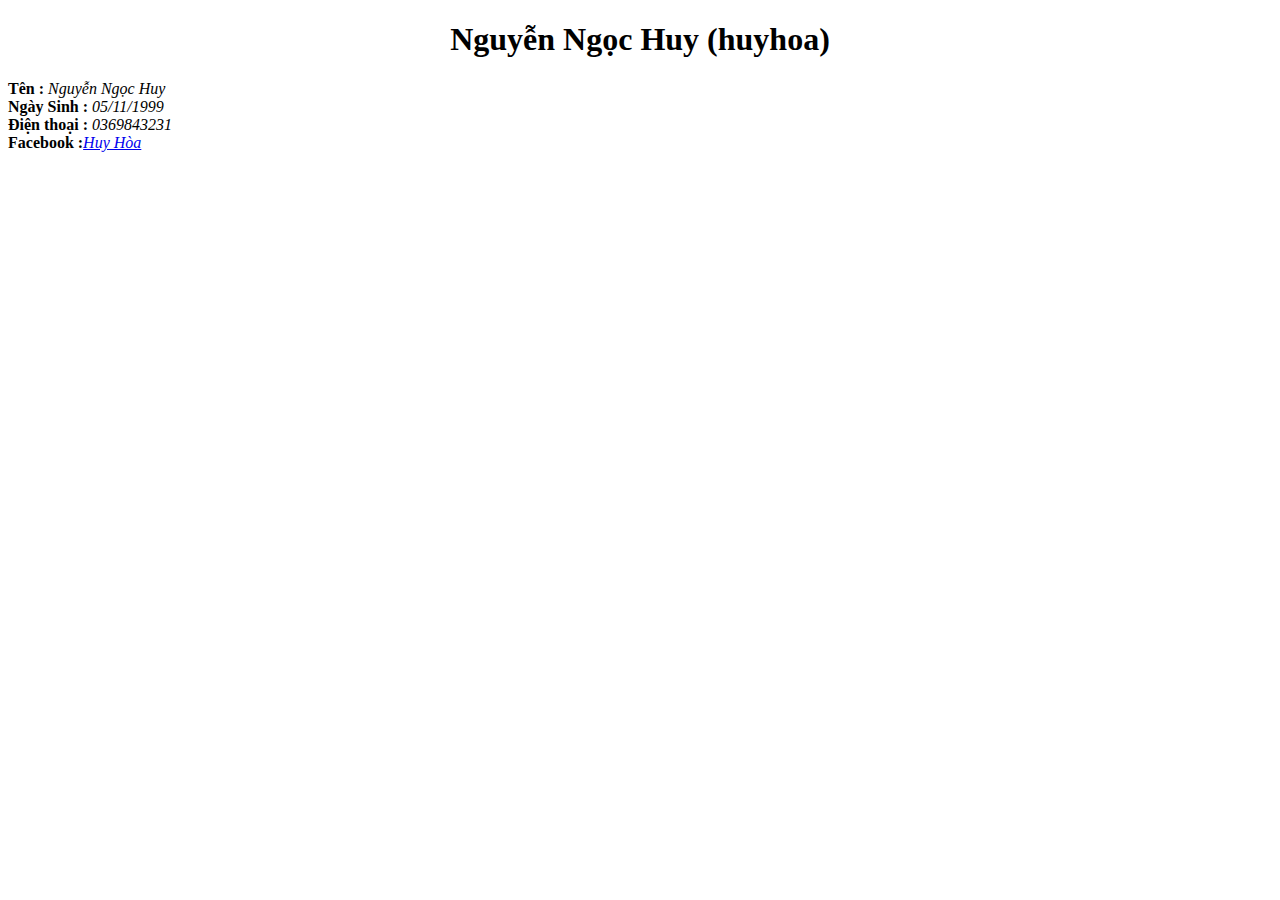
==== index.html @ 15e6d503 "sua email" ====
<!DOCTYPE html>
<html lang="en">
<head>
	<meta charset="UTF-8">
	<meta name="viewport" content="width=device-width, initial-scale=1.0">
	<title>CV cá nhân của Nguyễn Ngọc Huy</title>
	<link rel="stylesheet" href="1.css">
</head>
<body>
	<h1> Nguyễn Ngọc Huy (huyhoa) </h1>
	<div class="thongtin">
		<b>Tên :</b><i> Nguyễn Ngọc Huy</i>
	</div>
	<div class="thongtin">
		<b>Ngày Sinh :</b><i> 05/11/1999</i>
	</div>
	<div class="thongtin">
		<b>Điện thoại :</b><i> 0369843231</i>
	</div>
	<div class="thongtin">
		<b>Facebook :</b><i><a href="https://www.facebook.com/profile.php?id=100006321016286">Huy Hòa</a></i>
	</div>
</body>
</html>
---- 1.css ----
body{
	font-family: "segoe ui";
}
h1{
	text-align: center;
}
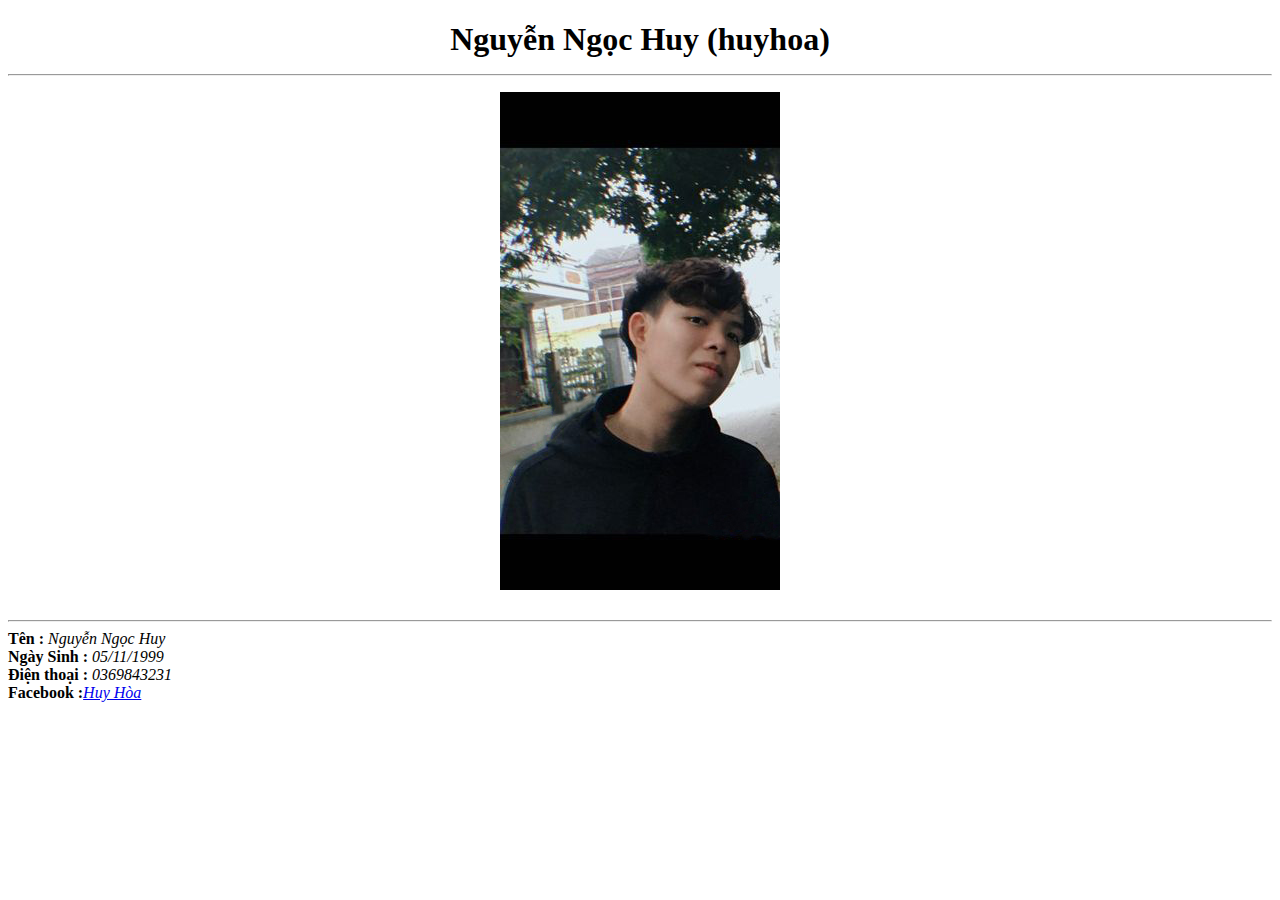
==== commit a22f7e6b: "ok nhe" ====
--- a/index.html
+++ b/index.html
@@ -7,7 +7,10 @@
 	<link rel="stylesheet" href="1.css">
 </head>
 <body>
-	<h1> Nguyễn Ngọc Huy (huyhoa) </h1>
+	<h1> Nguyễn Ngọc Huy (huyhoa) <hr>
+        <img src="img/huy.jpg" alt="">
+	</h1>
+	<hr>
 	<div class="thongtin">
 		<b>Tên :</b><i> Nguyễn Ngọc Huy</i>
 	</div>
--- a/1.css
+++ b/1.css
@@ -3,4 +3,4 @@
 }
 h1{
 	text-align: center;
-}+}
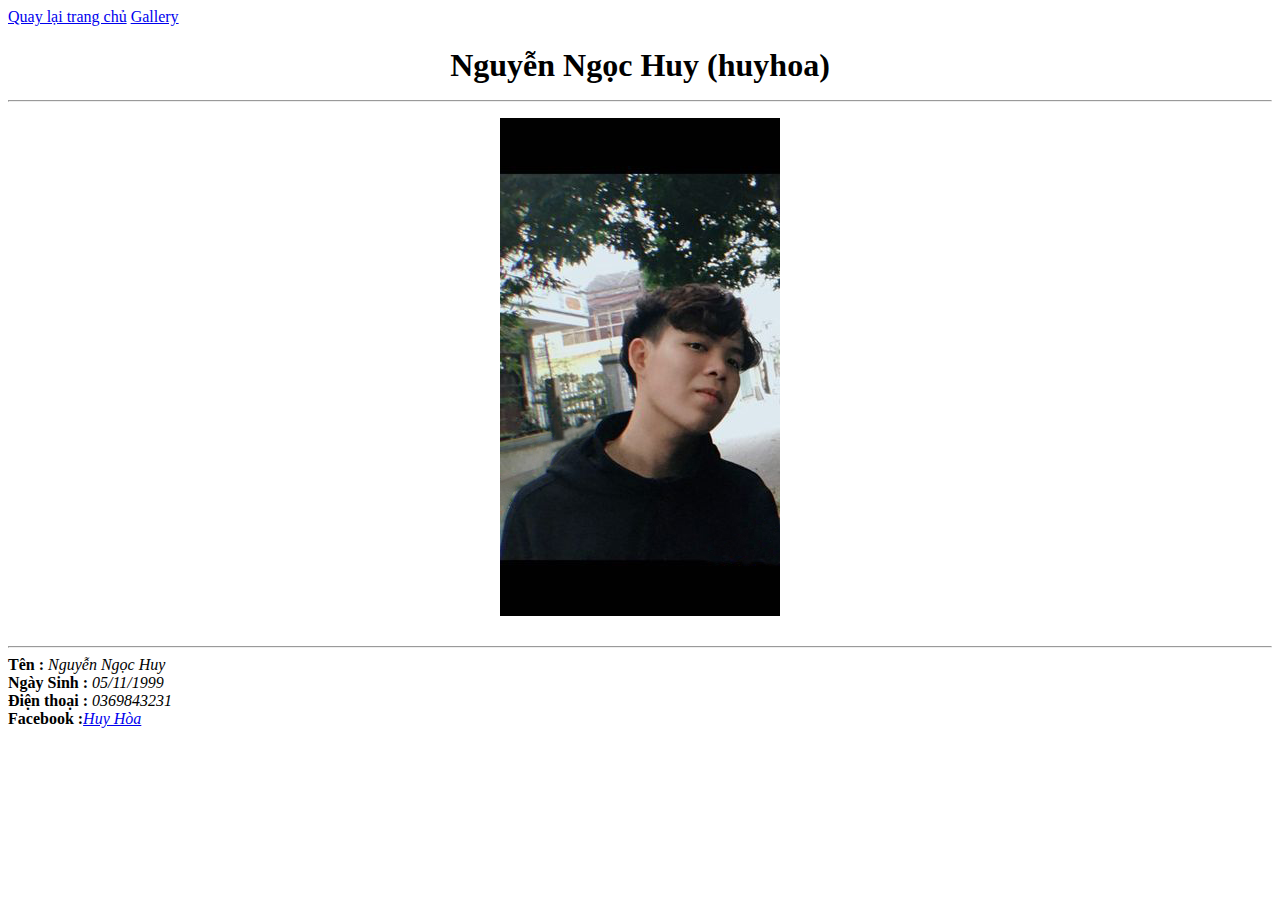
==== commit f43bd025: "thêm gallery.html" ====
--- a/index.html
+++ b/index.html
@@ -7,6 +7,10 @@
 	<link rel="stylesheet" href="1.css">
 </head>
 <body>
+	<div class="menu">
+		<a href="index.html">Quay lại trang chủ</a>
+	    <a href="gallery.html">Gallery</a>
+	</div>
 	<h1> Nguyễn Ngọc Huy (huyhoa) <hr>
         <img src="img/huy.jpg" alt="">
 	</h1>
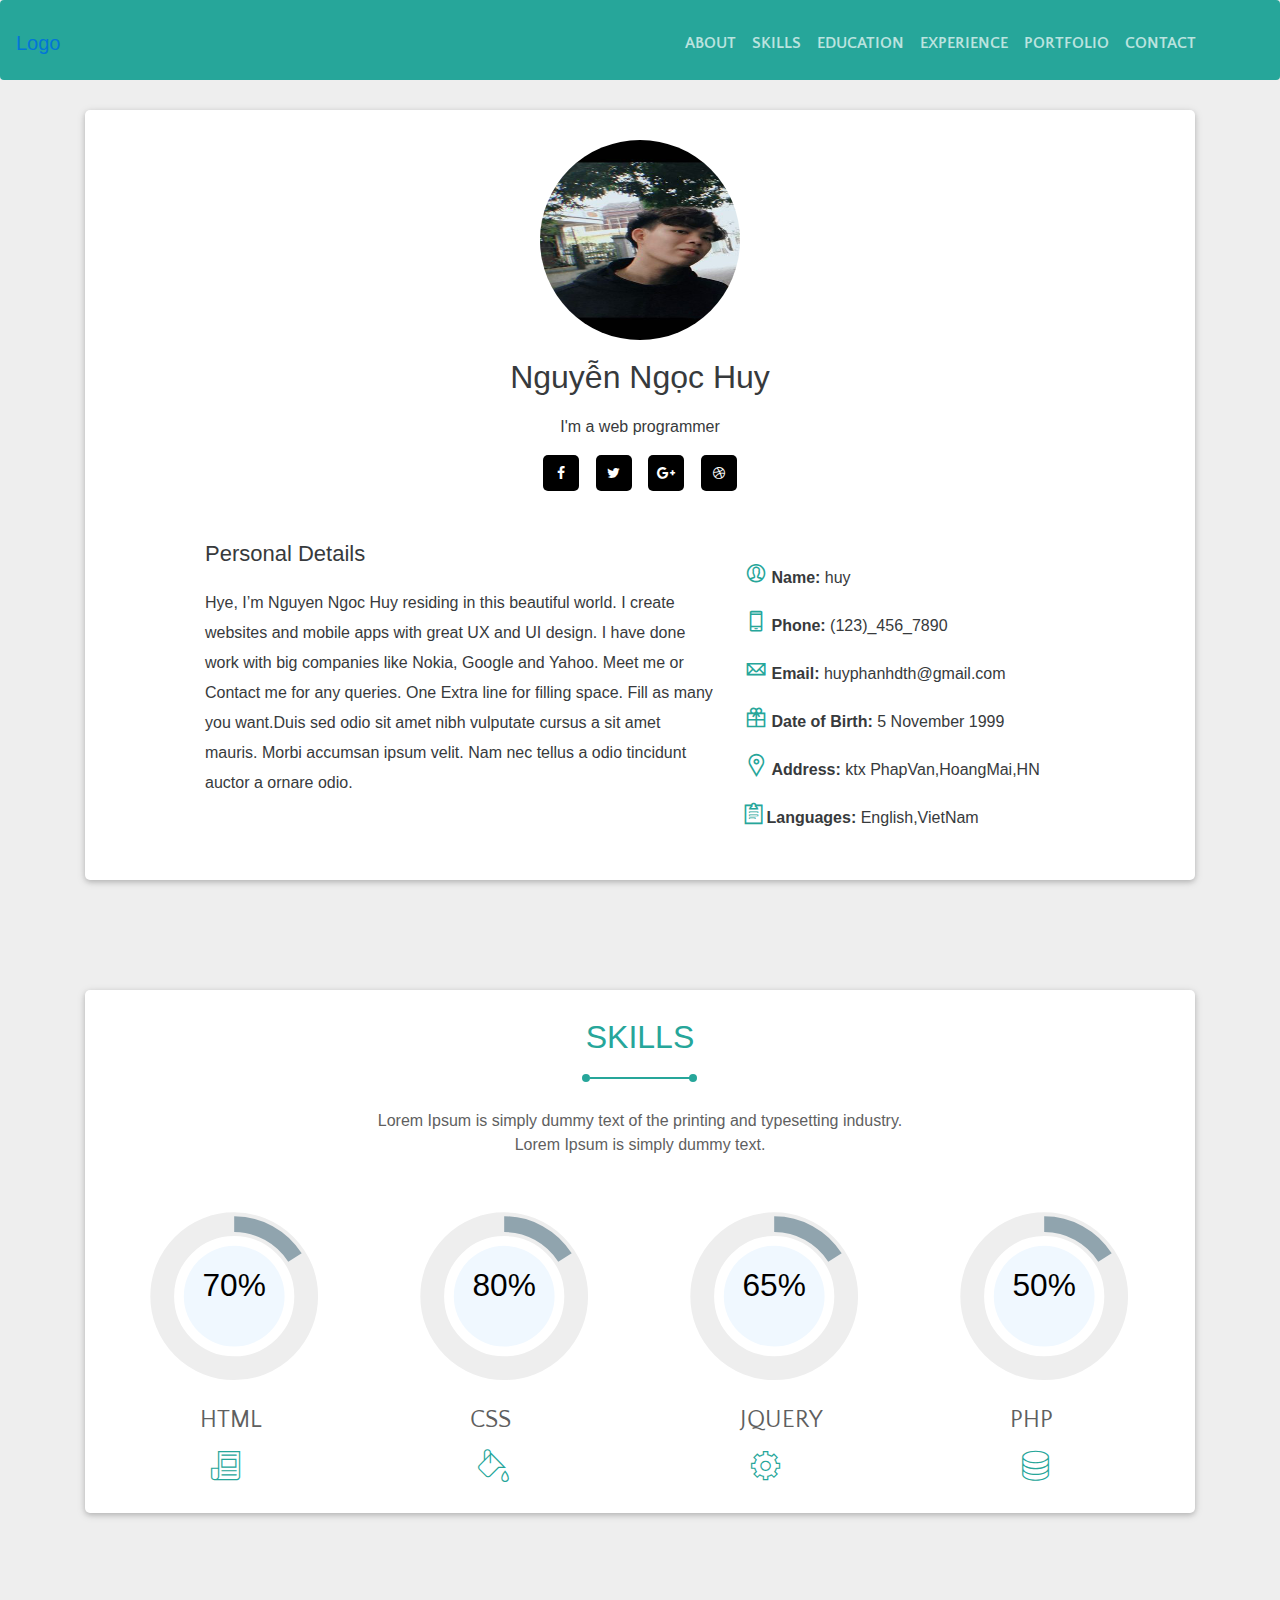
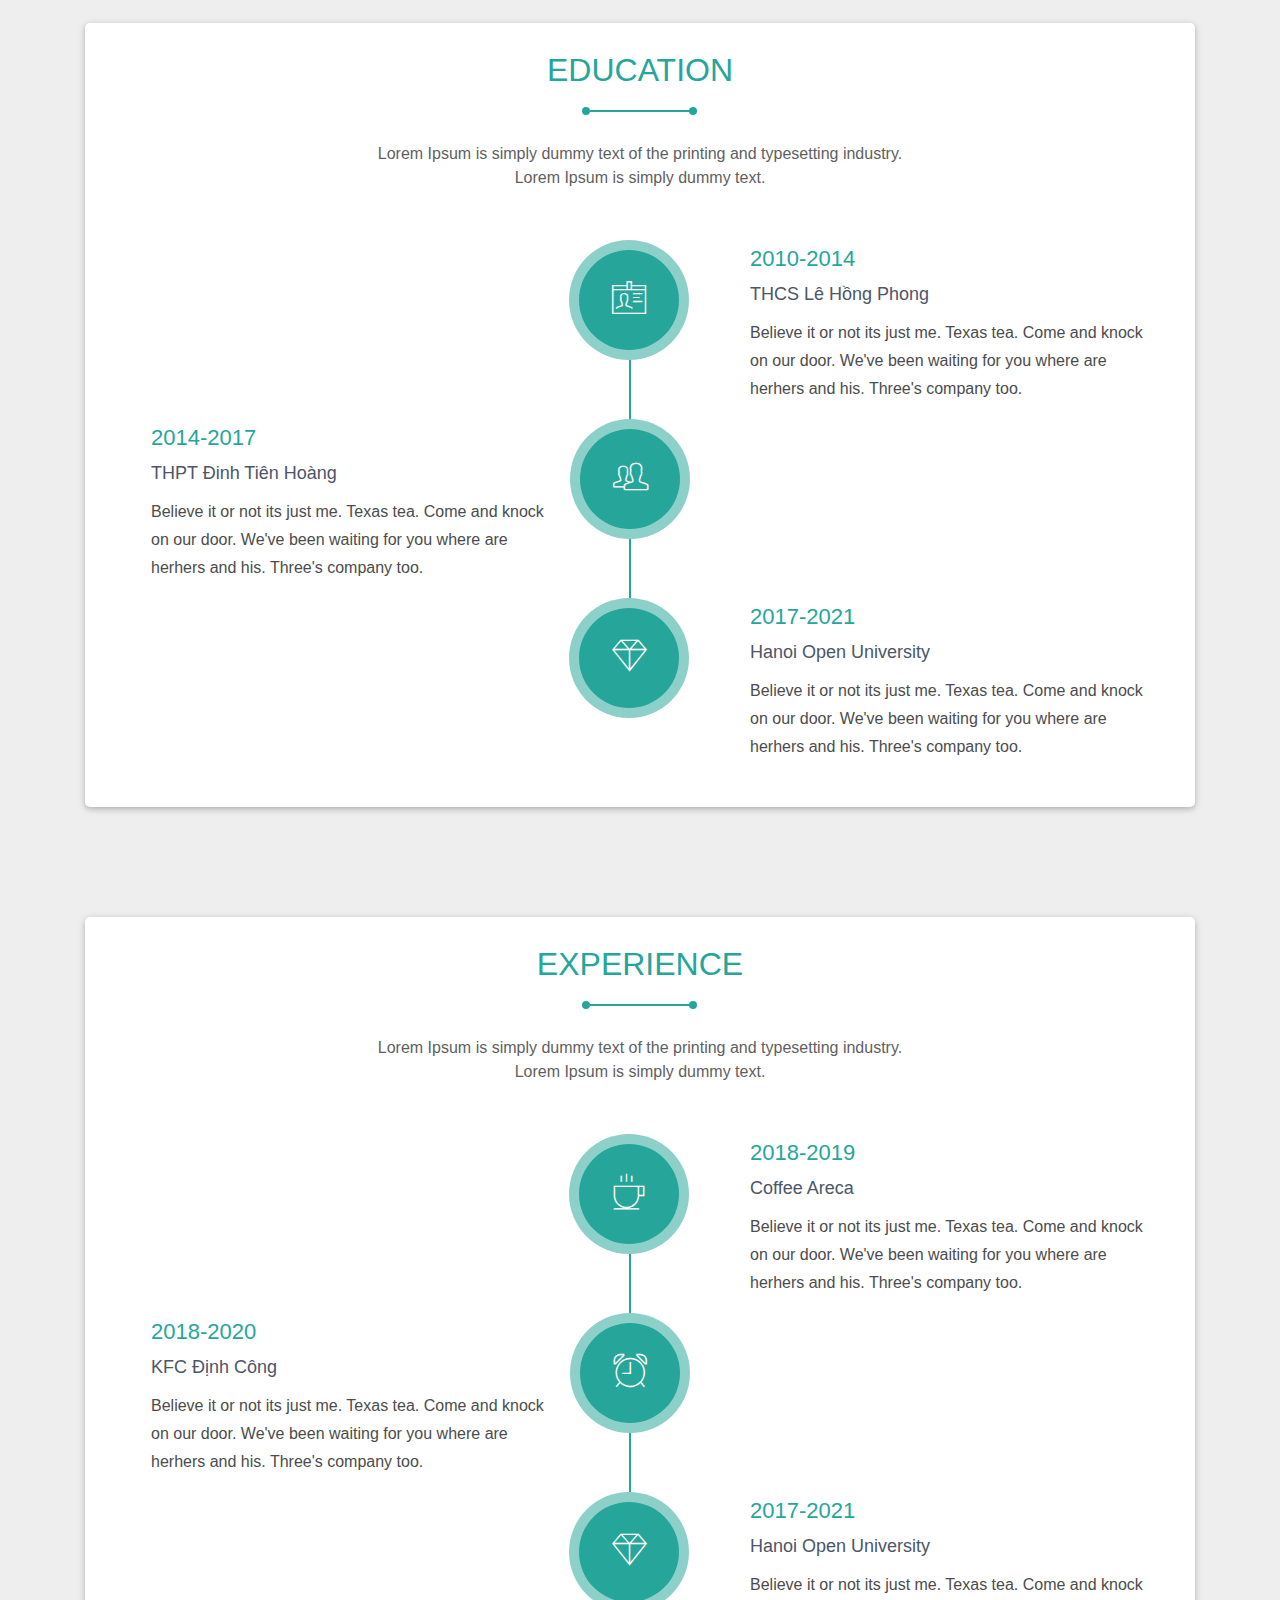
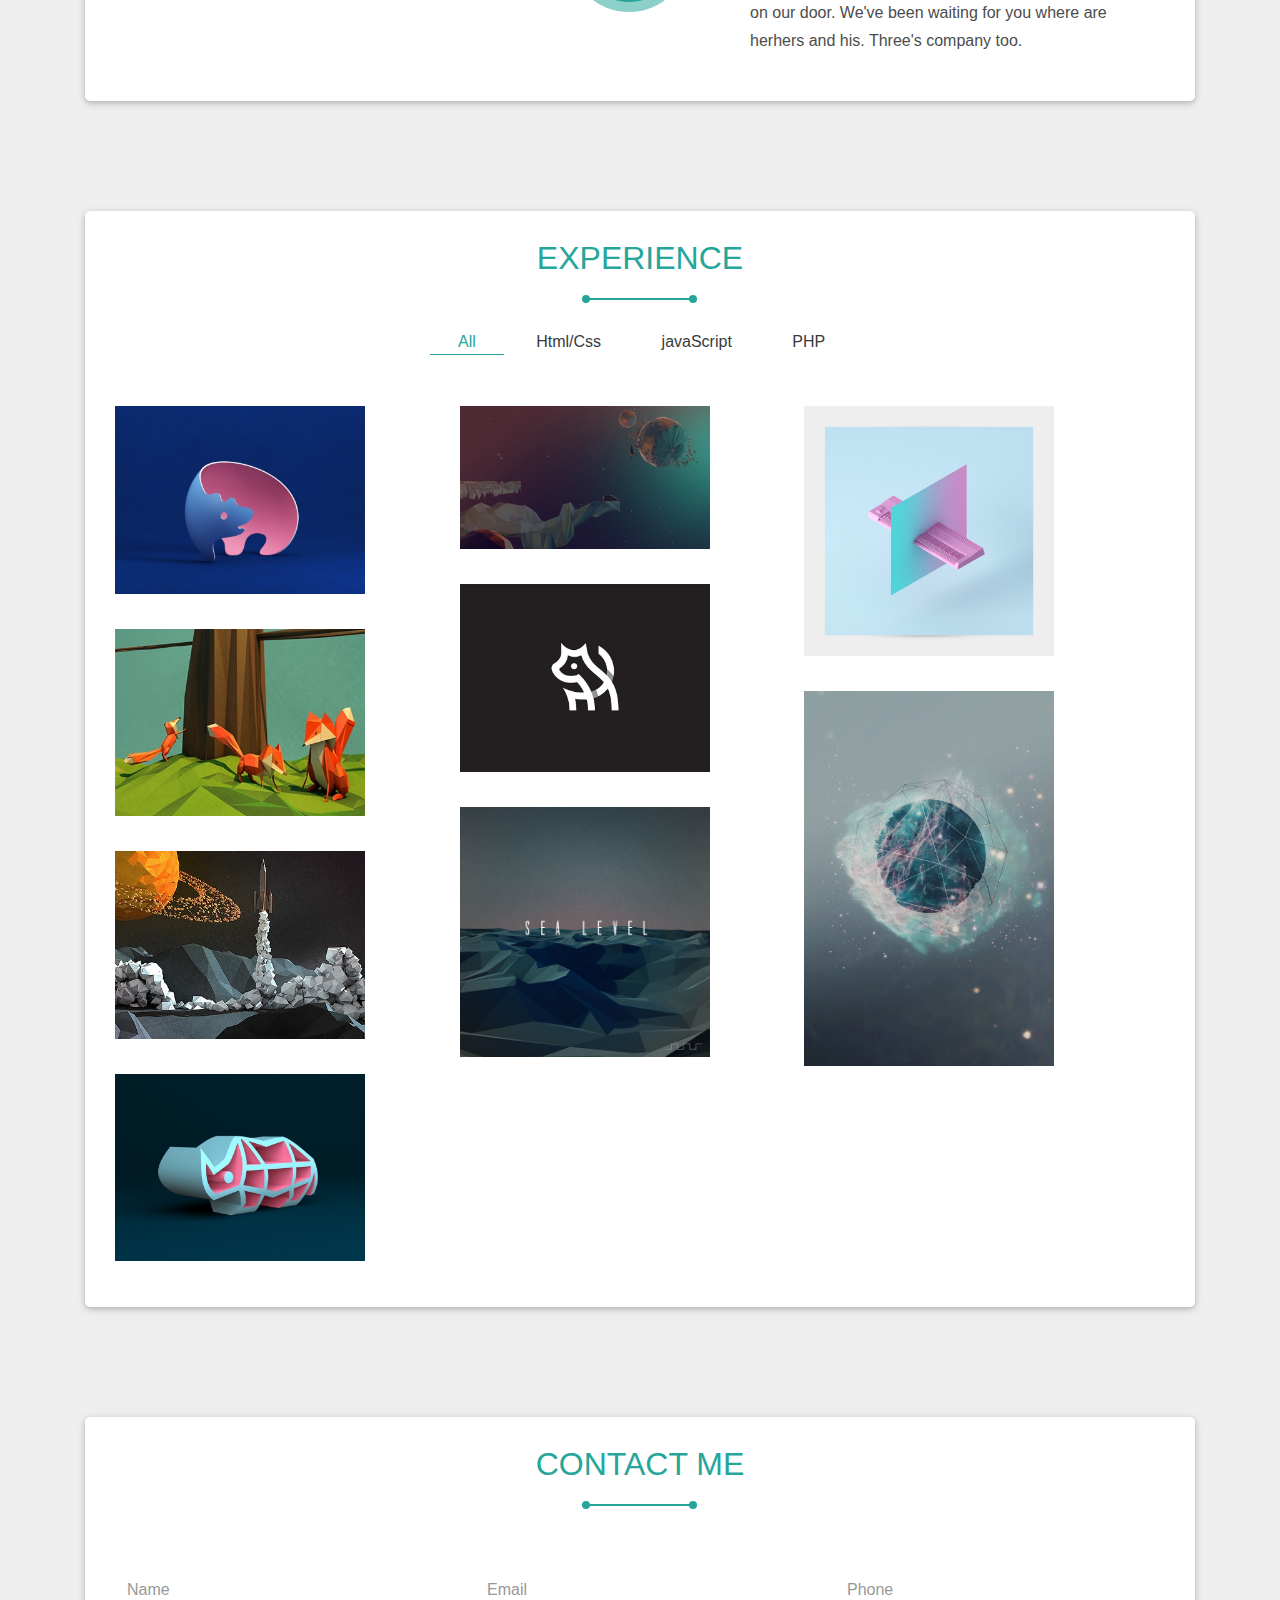
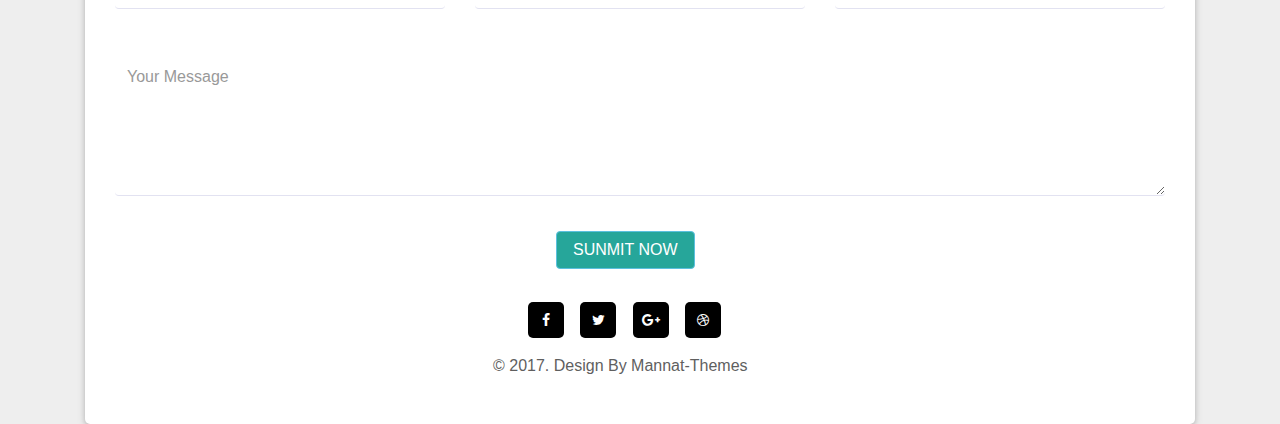
==== commit d4c1c890: "sua ten html" ====
--- a/index.html
+++ b/index.html
@@ -1,31 +1,432 @@
 <!DOCTYPE html>
-<html lang="en">
-<head>
-	<meta charset="UTF-8">
-	<meta name="viewport" content="width=device-width, initial-scale=1.0">
-	<title>CV cá nhân của Nguyễn Ngọc Huy</title>
-	<link rel="stylesheet" href="1.css">
+<html lang="en"><head>
+<title> CV NNH </title>
+<meta charset="utf-8">
+<meta name="viewport" content="width=device-width, initial-scale=1"> 
+<link rel="stylesheet" href="vendor/bootstrap.css">
+<link rel="stylesheet" href="vendor/font-awesome.css">
+<link rel="stylesheet" href="1.css"> 
+<link rel="stylesheet" href="circliful.css">
+<link rel="stylesheet" href="pe-icon-7-stroke/css/helper.css">
+<link rel="stylesheet" href="pe-icon-7-stroke/css/pe-icon-7-stroke.css">
+<link href="https://fonts.googleapis.com/css2?family=Quattrocento+Sans:ital,wght@0,700;1,400&display=swap" rel="stylesheet">
+<!-- font-family: 'Quattrocento Sans', sans-serif; -->
 </head>
-<body>
-	<div class="menu">
-		<a href="index.html">Quay lại trang chủ</a>
-	    <a href="gallery.html">Gallery</a>
+<body >
+<header>
+<nav class="navbar navbar-ligh color">
+	<button class="navbar-toggler hidden-sm-up" type="button" data-toggle="collapse" data-target="#exCollapsingNavbar2">
+		&#9776;
+	</button>
+	<div class="collapse navbar-toggleable-xs" id="exCollapsingNavbar2">
+	<a class="navbar-brand logo" href="#">Logo</a>
+	<ul class="nav navbar-nav mt-1">
+		<li class="nav-item">
+			<a class="nav-link about" href="#">about</a>
+		</li>
+		<li class="nav-item">
+			<a class="nav-link skills" href="#">skills</a>
+		</li>
+		<li class="nav-item">
+			<a class="nav-link education" href="#">education</a>
+		</li>
+		<li class="nav-item">
+			<a class="nav-link experience" href="#">experience</a>
+		</li>
+		<li class="nav-item">
+			<a class="nav-link portfolio" href="#">portfolio</a>
+		</li>
+		<li class="nav-item">
+			<a class="nav-link contact" href="#">contact</a>
+		</li>
+	</ul>
 	</div>
-	<h1> Nguyễn Ngọc Huy (huyhoa) <hr>
-        <img src="img/huy.jpg" alt="">
-	</h1>
-	<hr>
-	<div class="thongtin">
-		<b>Tên :</b><i> Nguyễn Ngọc Huy</i>
+</nav>
+</header>
+<div class="page1">
+<div class="container">
+	<div class="row">
+	   <div class="col-xs-12">
+	<div class="card-box">
+		<div class="row">
+			<div class="col-sm-12">
+                <div class="thongtin">
+                	<img src="img/huy.jpg" alt="">
+                	<h2>Nguyễn Ngọc Huy</h2>
+                	<p>I'm a web programmer</p>
+                	<div class="lienhe">
+                		<ul>
+                			<li><a href="">
+                				<i class="fa fa-facebook"></i>
+                			</a></li>
+                			<li><a href="">
+                				<i class="fa fa-twitter"></i>
+                			</a></li>
+                			<li><a href="">
+                				<i class="fa fa-google-plus"></i>
+                			</a></li>
+                			<li><a href="">
+                				<i class="fa fa-dribbble"></i>
+                			</a></li>
+                		</ul>
+                	</div>
+                </div>
+		    </div>
+		</div>
+			<div class="row tt">
+   	  <div class="col-sm-6 push-sm-1">
+   	  	  <div class="tongtincanhan">
+   	  	  	<h2>Personal Details</h2>
+   	  	  	<p>
+   	  	  		Hye, I’m Nguyen Ngoc Huy residing in this beautiful world. I create websites and mobile apps with great UX and UI design. I have done work with big companies like Nokia, Google and Yahoo. Meet me or Contact me for any queries. One Extra line for filling space. Fill as many you want.Duis sed odio sit amet nibh vulputate cursus a sit amet mauris. Morbi accumsan ipsum velit. Nam nec tellus a odio tincidunt auctor a ornare odio.
+   	  	  	</p>
+   	  	  </div>
+   	  </div>
+   	  <div class="col-sm-4 push-sm-1">
+   	  	  <div class="ttllac">
+   	  	  	  <ul>
+   	  	  	  	<li class="clearfix">
+   	  	  	  		<i class="pe-7s-user"></i>
+   	  	  	  		<b>Name:</b> huy
+   	  	  	  	</li>
+   	  	  	  	<li class="clearfix">
+   	  	  	  		<i class="pe-7s-phone"></i>
+   	  	  	  		<b>Phone:</b> (123)_456_7890
+   	  	  	  	</li>
+   	  	  	  	<li class="clearfix">
+   	  	  	  		<i class="pe-7s-mail"></i>
+   	  	  	  		<b>Email:</b> huyphanhdth@gmail.com
+   	  	  	  	</li>
+   	  	  	  	<li class="clearfix">
+   	  	  	  		<i class="pe-7s-gift"></i>
+   	  	  	  		<b>Date of Birth:</b> 5 November 1999
+   	  	  	  	</li>
+   	  	  	  	<li class="clearfix">
+   	  	  	  		<i class="pe-7s-map-marker"></i>
+   	  	  	  		<b>Address:</b> ktx PhapVan,HoangMai,HN
+   	  	  	  	</li>
+   	  	  	  	<li class="clearfix">
+   	  	  	  		<i class="pe-7s-note2"></i>
+   	  	  	  		<b>Languages:</b> English,VietNam
+   	  	  	  	</li>
+   	  	  	  </ul>
+   	  	  </div>
+   	  </div>
+   </div> <!-- hết row -->
+	</div> <!-- hết card-box -->
+      </div>
+   </div>
+</div>
+</div> <!-- hết page1 -->
+<div class="page2">
+<div class="container">
+	<div class="row">
+		<div class="col-xs-12">
+			<div class="card-box">
+				<div class="row">
+					<div class="col-sm-12">
+						<div class="kynang">
+							<h2>skills</h2>
+							<div class="thanhngang"></div>
+							<p>Lorem Ipsum is simply dummy text of the printing and typesetting industry. <br>
+                            Lorem Ipsum is simply dummy text.</p>
+						</div> <!-- hết kỹ năng -->
+						<div class="row cacmuc">
+							<div class="col-sm-3">
+								<div id="tron1">
+									<h4>html</h4>
+                                    <i class="pe-7s-news-paper"></i>
+								</div>
+							</div>
+							<div class="col-sm-3">
+								<div id="tron2">
+									<h4>css</h4>
+									<i class="pe-7s-paint-bucket"></i>
+								</div>
+							</div>
+							<div class="col-sm-3">
+								<div id="tron3">
+									<h4>jquery</h4>
+									<i class="pe-7s-config"></i>
+								</div>
+							</div>
+							<div class="col-sm-3">
+								<div id="tron4">
+									<h4>php</h4>
+									<i class="pe-7s-server"></i>
+								</div>
+							</div>
+						</div>
+					</div>
+				</div>
+			</div>
+		</div>
 	</div>
-	<div class="thongtin">
-		<b>Ngày Sinh :</b><i> 05/11/1999</i>
+</div>
+</div> <!-- hết page2 -->
+<div class="page3">
+<div class="container">
+	<div class="row">
+		<div class="col-xs-12">
+			<div class="card-box">
+				<div class="row">
+					<div class="col-sm-12">
+						<div class="hocvan">
+							<h2>education</h2>
+							<div class="thanhngang"></div>
+							<p>Lorem Ipsum is simply dummy text of the printing and typesetting industry. <br>
+                            Lorem Ipsum is simply dummy text.</p>
+						</div>
+						<div class="timeline">
+							<div class="row">
+								<div class="col-sm-6 push-sm-6 rex-right">
+									<div class="colam">
+										<div class="rs-round">
+											<i class="pe-7s-id"></i>
+										</div>
+										<div class="rex-item">
+											<h3>2010-2014</h3>
+											<h4>THCS Lê Hồng Phong</h4>
+											<p>Believe it or not its just me. Texas tea. Come and knock on our door. We've been waiting for you where are herhers and his. Three's company too.</p>
+										</div>
+									</div>
+								</div>
+							</div>
+							<div class="row">
+								<div class="col-sm-6 rex-right">
+									<div class="colam">
+										<div class="rs-round hi">
+											<i class="pe-7s-users"></i>
+										</div>
+										<div class="rex-item hii">
+											<h3>2014-2017</h3>
+											<h4>THPT Đinh Tiên Hoàng</h4>
+											<p>Believe it or not its just me. Texas tea. Come and knock on our door. We've been waiting for you where are herhers and his. Three's company too.</p>
+										</div>
+									</div>
+								</div>
+							</div>
+							<div class="row">
+								<div class="col-sm-6 push-sm-6 rex-right">
+									<div class="colam">
+										<div class="rs-round">
+											<i class="pe-7s-diamond"></i>
+										</div>
+										<div class="rex-item">
+											<h3>2017-2021</h3>
+											<h4>Hanoi Open University</h4>
+											<p>Believe it or not its just me. Texas tea. Come and knock on our door. We've been waiting for you where are herhers and his. Three's company too.</p>
+										</div>
+									</div>
+								</div>
+							</div>
+						</div>
+					</div>
+				</div>
+			</div>
+		</div>
 	</div>
-	<div class="thongtin">
-		<b>Điện thoại :</b><i> 0369843231</i>
+</div>
+</div>
+<div class="page4">
+<div class="container">
+	<div class="row">
+		<div class="col-xs-12">
+			<div class="card-box">
+				<div class="row">
+					<div class="col-sm-12">
+						<div class="hocvan">
+							<h2>EXPERIENCE</h2>
+							<div class="thanhngang"></div>
+							<p>Lorem Ipsum is simply dummy text of the printing and typesetting industry. <br>
+                            Lorem Ipsum is simply dummy text.</p>
+						</div>
+						<div class="timeline">
+							<div class="row">
+								<div class="col-sm-6 push-sm-6 rex-right">
+									<div class="colam">
+										<div class="rs-round">
+											<i class="pe-7s-coffee"></i>
+										</div>
+										<div class="rex-item">
+											<h3>2018-2019</h3>
+											<h4>Coffee Areca </h4>
+											<p>Believe it or not its just me. Texas tea. Come and knock on our door. We've been waiting for you where are herhers and his. Three's company too.</p>
+										</div>
+									</div>
+								</div>
+							</div>
+							<div class="row">
+								<div class="col-sm-6 rex-right">
+									<div class="colam">
+										<div class="rs-round hi">
+											<i class="pe-7s-alarm"></i>
+										</div>
+										<div class="rex-item hii">
+											<h3>2018-2020</h3>
+											<h4>KFC Định Công</h4>
+											<p>Believe it or not its just me. Texas tea. Come and knock on our door. We've been waiting for you where are herhers and his. Three's company too.</p>
+										</div>
+									</div>
+								</div>
+							</div>
+							<div class="row">
+								<div class="col-sm-6 push-sm-6 rex-right">
+									<div class="colam">
+										<div class="rs-round">
+											<i class="pe-7s-diamond"></i>
+										</div>
+										<div class="rex-item">
+											<h3>2017-2021</h3>
+											<h4>Hanoi Open University</h4>
+											<p>Believe it or not its just me. Texas tea. Come and knock on our door. We've been waiting for you where are herhers and his. Three's company too.</p>
+										</div>
+									</div>
+								</div>
+							</div>
+						</div>
+					</div>
+				</div>
+			</div>
+		</div>
 	</div>
-	<div class="thongtin">
-		<b>Facebook :</b><i><a href="https://www.facebook.com/profile.php?id=100006321016286">Huy Hòa</a></i>
+</div>
+</div> <!-- hết page4 -->
+<div class="page5">
+<div class="container">
+	<div class="row">
+		<div class="col-xs-12">
+			<div class="card-box">
+				<div class="row">
+					<div class="col-sm-12">
+						<div class="sanpham">
+							<h2>EXPERIENCE</h2>
+							<div class="thanhngang"></div>
+						</div>
+						<div class="menusp">
+							<ul>
+								<li class="fill-cat active" data-rel="all">All</li>
+								<li class="fill-cat" data-rel=".web">Html/Css</li>
+								<li class="fill-cat" data-rel=".js">javaScript</li>
+								<li class="fill-cat" data-rel=".php">PHP</li>
+							</ul>
+						</div>
+						<div class="ctsp">
+						     <ul>
+                                 <li class="web">
+                                     <div class="anh">
+                                         <img src="img/1.jpg" alt="">
+                                     </div>
+                                 </li> 
+                                 <li class="web">
+                                     <div class="anh">
+                                         <img src="img/2.jpg" alt="">
+                                     </div>
+                                 </li>
+                                 <li class="web">
+                                     <div class="anh">
+                                         <img src="img/3.jpg" alt="">
+                                     </div>
+                                 </li>  
+                                 <li class="js">
+                                     <div class="anh">
+                                         <img src="img/4.jpg" alt="">
+                                     </div>
+                                 </li> 
+                                 <li class="js">
+                                     <div class="anh">
+                                         <img src="img/5.jpg" alt="">
+                                     </div>
+                                 </li> 
+                                 <li class="js">
+                                     <div class="anh">
+                                         <img src="img/9.jpg" alt="">
+                                     </div>
+                                 </li> 
+                                 <li class="php">
+                                     <div class="anh">
+                                         <img src="img/7.jpg" alt="">
+                                     </div>
+                                 </li>                 
+                                 <li class="php">
+                                     <div class="anh">
+                                         <img src="img/8.jpg" alt="">
+                                     </div>
+                                 </li>  
+                                 <li class="php">
+                                     <div class="anh">
+                                         <img src="img/6.jpg" alt="">
+                                     </div>
+                                 </li>  
+                             </ul>
+						</div>
+					</div>
+				</div>
+			</div>
+		</div>
 	</div>
+</div>
+</div><!-- hết page5 -->
+<div class="page6">
+    <div class="container">
+        <div class="row">
+            <div class="col-xs-12">
+                <div class="card-box">
+                    <div class="row">
+                        <div class="col-sm-12">
+                            <div class="lhvt">
+                                <h2>CONTACT ME</h2>
+                            <div class="thanhngang"></div>
+                            </div>
+                            <form method="post">
+                                <div class="row">
+                                    <div class="col-sm-4 sua">
+                                        <input class="form-control" type="text" placeholder="Name">
+                                    </div>
+                                    <div class="col-sm-4 sua">
+                                        <input class="form-control" type="text" placeholder="Email">
+                                    </div>
+                                    <div class="col-sm-4 sua">
+                                        <input class="form-control" type="text" placeholder="Phone">
+                                    </div>
+                                    <div class="col-sm-12 sua">
+                                        <textarea name="" id="" cols="30" rows="6" placeholder="Your Message" class="form-control"></textarea>
+                                    </div>
+                                    <div class="col-sm-12 gui">
+                                        <input type="submit" class="btn btn-info" value="SUNMIT NOW">
+                                    </div>
+                                </div> <!-- hết row -->
+                                <div class="lienhe lh2">
+                                <ul>
+                                    <li><a href="">
+                                        <i class="fa fa-facebook"></i>
+                                    </a></li>
+                                    <li><a href="">
+                                        <i class="fa fa-twitter"></i>
+                                    </a></li>
+                                    <li><a href="">
+                                        <i class="fa fa-google-plus"></i>
+                                    </a></li>
+                                    <li><a href="">
+                                        <i class="fa fa-dribbble"></i>
+                                    </a></li>
+                                </ul>
+                            </div>
+                            </form>
+                            <div class="end">
+                                <p class="copyright">© 2017. Design By Mannat-Themes</p>
+                            </div>
+                        </div>
+                    </div>
+                </div>
+            </div>
+        </div>
+    </div>
+</div>
 </body>
-</html>+</html>
+<script type="text/javascript" src="circliful.js"></script>
+<script type="text/javascript" src="vendor/bootstrap.js"></script>
+<script type="text/javascript" src="isotope.js"></script>
+<script type="text/javascript" src="1.js"></script>
+
--- a/1.css
+++ b/1.css
@@ -1,6 +1,256 @@
+*{margin: 0; padding: 0;} 
+.color{
+	background: #26A69A;
+	position: fixed;
+    width: 100%;
+    z-index: 20;
+}
 body{
-	font-family: "segoe ui";
-}
-h1{
+	background: #EEEEEE;
+}
+.color ul li a{
+	text-transform: uppercase;
+	color: #BBE3DF;
+	font-family: 'Quattrocento Sans', sans-serif;;
+    font-weight: 700;
+}
+.color ul li a:hover{
+	color: white;
+}
+a.logo{
+	margin-right: 50%;
+	margin-bottom: 10px;
+}
+.page1,.page2{
+	width: 100%;
+	height: 100%;
+}
+.card-box {
+    background-color: #fff;
+    margin-top: 110px;
+    margin-bottom: 0px;
+    border-radius: 5px;
+    box-shadow: 0 2px 5px 0 rgba(0,0,0,0.16), 0 2px 10px 0 rgba(0,0,0,0.12);
+    padding: 30px;
+    height: auto;
+}
+.thongtin img {
+    height: 200px;
+    width: 200px;
+    border-radius: 50%;
+}
+.thongtin,.kynang,.hocvan,.sanpham,.lhvt{
 	text-align: center;
 }
+.kynang{
+	margin-bottom: 60px;
+}
+.lienhe ul li {
+    display: inline;
+}
+.lienhe ul li a {
+    color: white;
+    background: black;
+    width: 36px;
+    height: 36px;
+    display: inline-block;
+    line-height: 36px;
+    font-size: 14px;
+    text-align: center;
+    border-radius: 5px;
+}
+.lienhe ul li a:hover{
+	background: #26A69A;
+}
+.thongtin h2 {
+    margin: 20px 0px;
+}
+.lienhe ul li {
+    padding: 0px 6px;
+}
+.row.tt {
+    margin-top: 35px;
+}
+.tongtincanhan h2{
+    font-size: 22px;
+    margin-bottom: 22px;
+}
+.tongtincanhan p {
+    line-height: 30px;
+}
+.ttllac ul li {
+    list-style: none;
+    margin: 20px 0px;
+}
+.clearfix i{
+    color: #26A69A;
+    font-size: 22px;
+    font-weight: bold;
+}
+.kynang h2,.hocvan h2,.sanpham h2,.lhvt h2 {
+    text-transform: uppercase;
+    color: #26A69A;
+    margin-bottom: 22px;
+}
+.thanhngang {
+    width: 100px;
+    background: #26A69A;
+    height: 2px;
+    position: relative;
+    margin: auto;
+}
+.kynang p,.hocvan p {
+    color: #5F5F5F;
+    margin-top: 30px;
+}
+.thanhngang::after {
+    content: "";
+    background: #26A69A;
+    width: 8px;
+    height: 8px;
+    position: absolute;
+    left: -8px;
+    top: -3px;
+    border-radius: 8px;
+}
+.thanhngang::before {
+    content: "";
+    background: #26A69A;
+    width: 8px;
+    height: 8px;
+    position: absolute;
+    left: 99px;
+    top: -3px;
+    border-radius: 8px;
+}
+div#tron1 svg,div#tron2 svg,div#tron3 svg,div#tron4 svg {
+    overflow: inherit;
+}
+div#tron1,div#tron2,div#tron3,div#tron4 {
+    width: 66%;
+    margin-left: 40px;
+    margin-bottom: 100px;
+}
+div#tron1 h4,div#tron2 h4 ,div#tron3 h4 ,div#tron4 h4  {
+    position: absolute;
+    top: 190px;
+    left: 100px;
+    text-transform: uppercase;
+    font-family: 'Quattrocento Sans', sans-serif;
+    color: #5F5F5F;
+}
+div#tron1 i,div#tron2 i,div#tron3 i,div#tron4 i {
+    position: absolute;
+    bottom: 0%;
+    left: 40%;
+    font-size: 35px;
+    color: #26A69A;
+}
+.rex-right{
+	text-align: left;
+}
+.rs-round {
+    background: #26A69A;
+    height: 120px;
+    width: 120px;
+    line-height: 120px;
+    border-radius: 50%;
+    text-align: center;
+    border: 10px solid rgba(255, 255, 255, 0.48);
+    position: absolute;
+    left: 0;
+    z-index: 2;
+    margin-left: -71px;
+}
+.hi{
+	right: 0 !important;
+    left: auto !important;
+    margin-right: -50px !important;
+}
+.rex-item {
+    margin-left: 95px;
+    padding-top: 7px;
+    padding-left: 0;
+}
+.rex-item.hii {
+    width: 79%;
+    margin-left: 36px;
+}
+.rs-round i {
+    color: white;
+    font-size: 40px;
+}
+.timeline {
+    margin-top: 50px;
+}
+.rex-item h3 {
+    color: #26A69A;
+    font-size: 22px;
+}
+.rex-item h4 {
+    color: #4C5667;
+    padding: 6px 0px;
+    font-size: 18px;
+}
+.rex-item p {
+    color: #4C4C4C;
+    line-height: 28px;
+}
+.timeline::after {
+    content: "";
+    background: #26A69A;
+    width: 2px;
+    height: 34%;
+    position: absolute;
+    margin: 0 auto;
+    top: 42%;
+    left: 49%;
+    z-index: 1;
+}
+.menusp ul li {
+    display: inline-block;
+    padding: 0px 28px;
+    cursor: pointer;
+}
+.menusp ul {
+    margin-left: 30%;
+    margin-top: 30px;
+}
+.active {
+    color: #26A69A;
+    border-bottom: 1px solid;
+}
+.anh img {
+    width: 250px;
+    margin-top: 35px;
+}
+.ctsp ul li {
+    display: inline-block;
+    margin-right: 9%;
+}
+.lhvt {
+    margin-bottom: 66px;
+}
+.col-sm-4.sua input,.sua textarea {
+    border: none;
+    border-bottom: 1px solid #E2E2F1;
+}
+textarea.form-control {
+    margin-top: 50px;
+}
+.col-sm-12.gui input {
+    margin-left: 42%;
+    margin-top: 35px;
+    background: #26A69A;
+}
+.lienhe.lh2 {
+    margin: 33px 0px 0px 407px;
+}
+.end p {
+    margin-left: 36%;
+    color: #5F5F5F;
+}
+
+
+
+
--- a/circliful.css
+++ b/circliful.css
@@ -0,0 +1 @@
+.foreground-circle{fill:none;stroke:#90A4AE}.foreground-circle-without-stroke-color{fill:none}.background-circle{fill:none;stroke:#EEEEEE}.circle-text{font-family:Arial,sans-serif;color:#aaa;font-size:20px}.circle-container{overflow:visible}.point-circle{fill:#f0f8ff}.circle-icon.fa{font-size:30px;fill:#000}
--- a/pe-icon-7-stroke/css/helper.css
+++ b/pe-icon-7-stroke/css/helper.css
@@ -0,0 +1,191 @@
+
+/* HELPER CLASS 
+ * -------------------------- */
+
+/* FA based classes */
+
+/*! Modified from font-awesome helper CSS classes - PIXEDEN
+ *  Font Awesome 4.0.3 by @davegandy - http://fontawesome.io - @fontawesome
+ *  License - http://fontawesome.io/license (CSS: MIT License)
+ */
+
+/* makes the font 33% larger relative to the icon container */
+.pe-lg {
+  font-size: 1.3333333333333333em;
+  line-height: 0.75em;
+  vertical-align: -15%;
+}
+.pe-2x {
+  font-size: 2em;
+}
+.pe-3x {
+  font-size: 3em;
+}
+.pe-4x {
+  font-size: 4em;
+}
+.pe-5x {
+  font-size: 5em;
+}
+.pe-fw {
+  width: 1.2857142857142858em;
+  text-align: center;
+}
+.pe-ul {
+  padding-left: 0;
+  margin-left: 2.142857142857143em;
+  list-style-type: none;
+}
+.pe-ul > li {
+  position: relative;
+}
+.pe-li {
+  position: absolute;
+  left: -2.142857142857143em;
+  width: 2.142857142857143em;
+  top: 0.14285714285714285em;
+  text-align: center;
+}
+.pe-li.pe-lg {
+  left: -1.8571428571428572em;
+}
+.pe-border {
+  padding: .2em .25em .15em;
+  border: solid 0.08em #eeeeee;
+  border-radius: .1em;
+}
+.pull-right {
+  float: right;
+}
+.pull-left {
+  float: left;
+}
+.pe.pull-left {
+  margin-right: .3em;
+}
+.pe.pull-right {
+  margin-left: .3em;
+}
+.pe-spin {
+  -webkit-animation: spin 2s infinite linear;
+  -moz-animation: spin 2s infinite linear;
+  -o-animation: spin 2s infinite linear;
+  animation: spin 2s infinite linear;
+}
+@-moz-keyframes spin {
+  0% {
+    -moz-transform: rotate(0deg);
+  }
+  100% {
+    -moz-transform: rotate(359deg);
+  }
+}
+@-webkit-keyframes spin {
+  0% {
+    -webkit-transform: rotate(0deg);
+  }
+  100% {
+    -webkit-transform: rotate(359deg);
+  }
+}
+@-o-keyframes spin {
+  0% {
+    -o-transform: rotate(0deg);
+  }
+  100% {
+    -o-transform: rotate(359deg);
+  }
+}
+@-ms-keyframes spin {
+  0% {
+    -ms-transform: rotate(0deg);
+  }
+  100% {
+    -ms-transform: rotate(359deg);
+  }
+}
+@keyframes spin {
+  0% {
+    transform: rotate(0deg);
+  }
+  100% {
+    transform: rotate(359deg);
+  }
+}
+.pe-rotate-90 {
+  filter: progid:DXImageTransform.Microsoft.BasicImage(rotation=1);
+  -webkit-transform: rotate(90deg);
+  -moz-transform: rotate(90deg);
+  -ms-transform: rotate(90deg);
+  -o-transform: rotate(90deg);
+  transform: rotate(90deg);
+}
+.pe-rotate-180 {
+  filter: progid:DXImageTransform.Microsoft.BasicImage(rotation=2);
+  -webkit-transform: rotate(180deg);
+  -moz-transform: rotate(180deg);
+  -ms-transform: rotate(180deg);
+  -o-transform: rotate(180deg);
+  transform: rotate(180deg);
+}
+.pe-rotate-270 {
+  filter: progid:DXImageTransform.Microsoft.BasicImage(rotation=3);
+  -webkit-transform: rotate(270deg);
+  -moz-transform: rotate(270deg);
+  -ms-transform: rotate(270deg);
+  -o-transform: rotate(270deg);
+  transform: rotate(270deg);
+}
+.pe-flip-horizontal {
+  filter: progid:DXImageTransform.Microsoft.BasicImage(rotation=0, mirror=1);
+  -webkit-transform: scale(-1, 1);
+  -moz-transform: scale(-1, 1);
+  -ms-transform: scale(-1, 1);
+  -o-transform: scale(-1, 1);
+  transform: scale(-1, 1);
+}
+.pe-flip-vertical {
+  filter: progid:DXImageTransform.Microsoft.BasicImage(rotation=2, mirror=1);
+  -webkit-transform: scale(1, -1);
+  -moz-transform: scale(1, -1);
+  -ms-transform: scale(1, -1);
+  -o-transform: scale(1, -1);
+  transform: scale(1, -1);
+}
+.pe-stack {
+  position: relative;
+  display: inline-block;
+  width: 2em;
+  height: 2em;
+  line-height: 2em;
+  vertical-align: middle;
+}
+.pe-stack-1x,
+.pe-stack-2x {
+  position: absolute;
+  left: 0;
+  width: 100%;
+  text-align: center;
+}
+.pe-stack-1x {
+  line-height: inherit;
+}
+.pe-stack-2x {
+  font-size: 2em;
+}
+.pe-inverse {
+  color: #ffffff;
+}
+
+/* Custom classes / mods - PIXEDEN */
+.pe-va {
+  vertical-align: middle;
+}
+
+.pe-border {
+  border: solid 0.08em #eaeaea;
+}
+
+[class^="pe-7s-"], [class*=" pe-7s-"] {
+  display: inline-block;
+}--- a/pe-icon-7-stroke/css/pe-icon-7-stroke.css
+++ b/pe-icon-7-stroke/css/pe-icon-7-stroke.css
@@ -0,0 +1,632 @@
+@font-face {
+	font-family: 'Pe-icon-7-stroke';
+	src:url('../fonts/Pe-icon-7-stroke.eot?d7yf1v');
+	src:url('../fonts/Pe-icon-7-stroke.eot?#iefixd7yf1v') format('embedded-opentype'),
+		url('../fonts/Pe-icon-7-stroke.woff?d7yf1v') format('woff'),
+		url('../fonts/Pe-icon-7-stroke.ttf?d7yf1v') format('truetype'),
+		url('../fonts/Pe-icon-7-stroke.svg?d7yf1v#Pe-icon-7-stroke') format('svg');
+	font-weight: normal;
+	font-style: normal;
+}
+
+[class^="pe-7s-"], [class*=" pe-7s-"] {
+	display: inline-block;
+	font-family: 'Pe-icon-7-stroke';
+	speak: none;
+	font-style: normal;
+	font-weight: normal;
+	font-variant: normal;
+	text-transform: none;
+	line-height: 1;
+
+	/* Better Font Rendering =========== */
+	-webkit-font-smoothing: antialiased;
+	-moz-osx-font-smoothing: grayscale;
+}
+
+.pe-7s-album:before {
+	content: "\e6aa";
+}
+.pe-7s-arc:before {
+	content: "\e6ab";
+}
+.pe-7s-back-2:before {
+	content: "\e6ac";
+}
+.pe-7s-bandaid:before {
+	content: "\e6ad";
+}
+.pe-7s-car:before {
+	content: "\e6ae";
+}
+.pe-7s-diamond:before {
+	content: "\e6af";
+}
+.pe-7s-door-lock:before {
+	content: "\e6b0";
+}
+.pe-7s-eyedropper:before {
+	content: "\e6b1";
+}
+.pe-7s-female:before {
+	content: "\e6b2";
+}
+.pe-7s-gym:before {
+	content: "\e6b3";
+}
+.pe-7s-hammer:before {
+	content: "\e6b4";
+}
+.pe-7s-headphones:before {
+	content: "\e6b5";
+}
+.pe-7s-helm:before {
+	content: "\e6b6";
+}
+.pe-7s-hourglass:before {
+	content: "\e6b7";
+}
+.pe-7s-leaf:before {
+	content: "\e6b8";
+}
+.pe-7s-magic-wand:before {
+	content: "\e6b9";
+}
+.pe-7s-male:before {
+	content: "\e6ba";
+}
+.pe-7s-map-2:before {
+	content: "\e6bb";
+}
+.pe-7s-next-2:before {
+	content: "\e6bc";
+}
+.pe-7s-paint-bucket:before {
+	content: "\e6bd";
+}
+.pe-7s-pendrive:before {
+	content: "\e6be";
+}
+.pe-7s-photo:before {
+	content: "\e6bf";
+}
+.pe-7s-piggy:before {
+	content: "\e6c0";
+}
+.pe-7s-plugin:before {
+	content: "\e6c1";
+}
+.pe-7s-refresh-2:before {
+	content: "\e6c2";
+}
+.pe-7s-rocket:before {
+	content: "\e6c3";
+}
+.pe-7s-settings:before {
+	content: "\e6c4";
+}
+.pe-7s-shield:before {
+	content: "\e6c5";
+}
+.pe-7s-smile:before {
+	content: "\e6c6";
+}
+.pe-7s-usb:before {
+	content: "\e6c7";
+}
+.pe-7s-vector:before {
+	content: "\e6c8";
+}
+.pe-7s-wine:before {
+	content: "\e6c9";
+}
+.pe-7s-cloud-upload:before {
+	content: "\e68a";
+}
+.pe-7s-cash:before {
+	content: "\e68c";
+}
+.pe-7s-close:before {
+	content: "\e680";
+}
+.pe-7s-bluetooth:before {
+	content: "\e68d";
+}
+.pe-7s-cloud-download:before {
+	content: "\e68b";
+}
+.pe-7s-way:before {
+	content: "\e68e";
+}
+.pe-7s-close-circle:before {
+	content: "\e681";
+}
+.pe-7s-id:before {
+	content: "\e68f";
+}
+.pe-7s-angle-up:before {
+	content: "\e682";
+}
+.pe-7s-wristwatch:before {
+	content: "\e690";
+}
+.pe-7s-angle-up-circle:before {
+	content: "\e683";
+}
+.pe-7s-world:before {
+	content: "\e691";
+}
+.pe-7s-angle-right:before {
+	content: "\e684";
+}
+.pe-7s-volume:before {
+	content: "\e692";
+}
+.pe-7s-angle-right-circle:before {
+	content: "\e685";
+}
+.pe-7s-users:before {
+	content: "\e693";
+}
+.pe-7s-angle-left:before {
+	content: "\e686";
+}
+.pe-7s-user-female:before {
+	content: "\e694";
+}
+.pe-7s-angle-left-circle:before {
+	content: "\e687";
+}
+.pe-7s-up-arrow:before {
+	content: "\e695";
+}
+.pe-7s-angle-down:before {
+	content: "\e688";
+}
+.pe-7s-switch:before {
+	content: "\e696";
+}
+.pe-7s-angle-down-circle:before {
+	content: "\e689";
+}
+.pe-7s-scissors:before {
+	content: "\e697";
+}
+.pe-7s-wallet:before {
+	content: "\e600";
+}
+.pe-7s-safe:before {
+	content: "\e698";
+}
+.pe-7s-volume2:before {
+	content: "\e601";
+}
+.pe-7s-volume1:before {
+	content: "\e602";
+}
+.pe-7s-voicemail:before {
+	content: "\e603";
+}
+.pe-7s-video:before {
+	content: "\e604";
+}
+.pe-7s-user:before {
+	content: "\e605";
+}
+.pe-7s-upload:before {
+	content: "\e606";
+}
+.pe-7s-unlock:before {
+	content: "\e607";
+}
+.pe-7s-umbrella:before {
+	content: "\e608";
+}
+.pe-7s-trash:before {
+	content: "\e609";
+}
+.pe-7s-tools:before {
+	content: "\e60a";
+}
+.pe-7s-timer:before {
+	content: "\e60b";
+}
+.pe-7s-ticket:before {
+	content: "\e60c";
+}
+.pe-7s-target:before {
+	content: "\e60d";
+}
+.pe-7s-sun:before {
+	content: "\e60e";
+}
+.pe-7s-study:before {
+	content: "\e60f";
+}
+.pe-7s-stopwatch:before {
+	content: "\e610";
+}
+.pe-7s-star:before {
+	content: "\e611";
+}
+.pe-7s-speaker:before {
+	content: "\e612";
+}
+.pe-7s-signal:before {
+	content: "\e613";
+}
+.pe-7s-shuffle:before {
+	content: "\e614";
+}
+.pe-7s-shopbag:before {
+	content: "\e615";
+}
+.pe-7s-share:before {
+	content: "\e616";
+}
+.pe-7s-server:before {
+	content: "\e617";
+}
+.pe-7s-search:before {
+	content: "\e618";
+}
+.pe-7s-film:before {
+	content: "\e6a5";
+}
+.pe-7s-science:before {
+	content: "\e619";
+}
+.pe-7s-disk:before {
+	content: "\e6a6";
+}
+.pe-7s-ribbon:before {
+	content: "\e61a";
+}
+.pe-7s-repeat:before {
+	content: "\e61b";
+}
+.pe-7s-refresh:before {
+	content: "\e61c";
+}
+.pe-7s-add-user:before {
+	content: "\e6a9";
+}
+.pe-7s-refresh-cloud:before {
+	content: "\e61d";
+}
+.pe-7s-paperclip:before {
+	content: "\e69c";
+}
+.pe-7s-radio:before {
+	content: "\e61e";
+}
+.pe-7s-note2:before {
+	content: "\e69d";
+}
+.pe-7s-print:before {
+	content: "\e61f";
+}
+.pe-7s-network:before {
+	content: "\e69e";
+}
+.pe-7s-prev:before {
+	content: "\e620";
+}
+.pe-7s-mute:before {
+	content: "\e69f";
+}
+.pe-7s-power:before {
+	content: "\e621";
+}
+.pe-7s-medal:before {
+	content: "\e6a0";
+}
+.pe-7s-portfolio:before {
+	content: "\e622";
+}
+.pe-7s-like2:before {
+	content: "\e6a1";
+}
+.pe-7s-plus:before {
+	content: "\e623";
+}
+.pe-7s-left-arrow:before {
+	content: "\e6a2";
+}
+.pe-7s-play:before {
+	content: "\e624";
+}
+.pe-7s-key:before {
+	content: "\e6a3";
+}
+.pe-7s-plane:before {
+	content: "\e625";
+}
+.pe-7s-joy:before {
+	content: "\e6a4";
+}
+.pe-7s-photo-gallery:before {
+	content: "\e626";
+}
+.pe-7s-pin:before {
+	content: "\e69b";
+}
+.pe-7s-phone:before {
+	content: "\e627";
+}
+.pe-7s-plug:before {
+	content: "\e69a";
+}
+.pe-7s-pen:before {
+	content: "\e628";
+}
+.pe-7s-right-arrow:before {
+	content: "\e699";
+}
+.pe-7s-paper-plane:before {
+	content: "\e629";
+}
+.pe-7s-delete-user:before {
+	content: "\e6a7";
+}
+.pe-7s-paint:before {
+	content: "\e62a";
+}
+.pe-7s-bottom-arrow:before {
+	content: "\e6a8";
+}
+.pe-7s-notebook:before {
+	content: "\e62b";
+}
+.pe-7s-note:before {
+	content: "\e62c";
+}
+.pe-7s-next:before {
+	content: "\e62d";
+}
+.pe-7s-news-paper:before {
+	content: "\e62e";
+}
+.pe-7s-musiclist:before {
+	content: "\e62f";
+}
+.pe-7s-music:before {
+	content: "\e630";
+}
+.pe-7s-mouse:before {
+	content: "\e631";
+}
+.pe-7s-more:before {
+	content: "\e632";
+}
+.pe-7s-moon:before {
+	content: "\e633";
+}
+.pe-7s-monitor:before {
+	content: "\e634";
+}
+.pe-7s-micro:before {
+	content: "\e635";
+}
+.pe-7s-menu:before {
+	content: "\e636";
+}
+.pe-7s-map:before {
+	content: "\e637";
+}
+.pe-7s-map-marker:before {
+	content: "\e638";
+}
+.pe-7s-mail:before {
+	content: "\e639";
+}
+.pe-7s-mail-open:before {
+	content: "\e63a";
+}
+.pe-7s-mail-open-file:before {
+	content: "\e63b";
+}
+.pe-7s-magnet:before {
+	content: "\e63c";
+}
+.pe-7s-loop:before {
+	content: "\e63d";
+}
+.pe-7s-look:before {
+	content: "\e63e";
+}
+.pe-7s-lock:before {
+	content: "\e63f";
+}
+.pe-7s-lintern:before {
+	content: "\e640";
+}
+.pe-7s-link:before {
+	content: "\e641";
+}
+.pe-7s-like:before {
+	content: "\e642";
+}
+.pe-7s-light:before {
+	content: "\e643";
+}
+.pe-7s-less:before {
+	content: "\e644";
+}
+.pe-7s-keypad:before {
+	content: "\e645";
+}
+.pe-7s-junk:before {
+	content: "\e646";
+}
+.pe-7s-info:before {
+	content: "\e647";
+}
+.pe-7s-home:before {
+	content: "\e648";
+}
+.pe-7s-help2:before {
+	content: "\e649";
+}
+.pe-7s-help1:before {
+	content: "\e64a";
+}
+.pe-7s-graph3:before {
+	content: "\e64b";
+}
+.pe-7s-graph2:before {
+	content: "\e64c";
+}
+.pe-7s-graph1:before {
+	content: "\e64d";
+}
+.pe-7s-graph:before {
+	content: "\e64e";
+}
+.pe-7s-global:before {
+	content: "\e64f";
+}
+.pe-7s-gleam:before {
+	content: "\e650";
+}
+.pe-7s-glasses:before {
+	content: "\e651";
+}
+.pe-7s-gift:before {
+	content: "\e652";
+}
+.pe-7s-folder:before {
+	content: "\e653";
+}
+.pe-7s-flag:before {
+	content: "\e654";
+}
+.pe-7s-filter:before {
+	content: "\e655";
+}
+.pe-7s-file:before {
+	content: "\e656";
+}
+.pe-7s-expand1:before {
+	content: "\e657";
+}
+.pe-7s-exapnd2:before {
+	content: "\e658";
+}
+.pe-7s-edit:before {
+	content: "\e659";
+}
+.pe-7s-drop:before {
+	content: "\e65a";
+}
+.pe-7s-drawer:before {
+	content: "\e65b";
+}
+.pe-7s-download:before {
+	content: "\e65c";
+}
+.pe-7s-display2:before {
+	content: "\e65d";
+}
+.pe-7s-display1:before {
+	content: "\e65e";
+}
+.pe-7s-diskette:before {
+	content: "\e65f";
+}
+.pe-7s-date:before {
+	content: "\e660";
+}
+.pe-7s-cup:before {
+	content: "\e661";
+}
+.pe-7s-culture:before {
+	content: "\e662";
+}
+.pe-7s-crop:before {
+	content: "\e663";
+}
+.pe-7s-credit:before {
+	content: "\e664";
+}
+.pe-7s-copy-file:before {
+	content: "\e665";
+}
+.pe-7s-config:before {
+	content: "\e666";
+}
+.pe-7s-compass:before {
+	content: "\e667";
+}
+.pe-7s-comment:before {
+	content: "\e668";
+}
+.pe-7s-coffee:before {
+	content: "\e669";
+}
+.pe-7s-cloud:before {
+	content: "\e66a";
+}
+.pe-7s-clock:before {
+	content: "\e66b";
+}
+.pe-7s-check:before {
+	content: "\e66c";
+}
+.pe-7s-chat:before {
+	content: "\e66d";
+}
+.pe-7s-cart:before {
+	content: "\e66e";
+}
+.pe-7s-camera:before {
+	content: "\e66f";
+}
+.pe-7s-call:before {
+	content: "\e670";
+}
+.pe-7s-calculator:before {
+	content: "\e671";
+}
+.pe-7s-browser:before {
+	content: "\e672";
+}
+.pe-7s-box2:before {
+	content: "\e673";
+}
+.pe-7s-box1:before {
+	content: "\e674";
+}
+.pe-7s-bookmarks:before {
+	content: "\e675";
+}
+.pe-7s-bicycle:before {
+	content: "\e676";
+}
+.pe-7s-bell:before {
+	content: "\e677";
+}
+.pe-7s-battery:before {
+	content: "\e678";
+}
+.pe-7s-ball:before {
+	content: "\e679";
+}
+.pe-7s-back:before {
+	content: "\e67a";
+}
+.pe-7s-attention:before {
+	content: "\e67b";
+}
+.pe-7s-anchor:before {
+	content: "\e67c";
+}
+.pe-7s-albums:before {
+	content: "\e67d";
+}
+.pe-7s-alarm:before {
+	content: "\e67e";
+}
+.pe-7s-airplay:before {
+	content: "\e67f";
+}
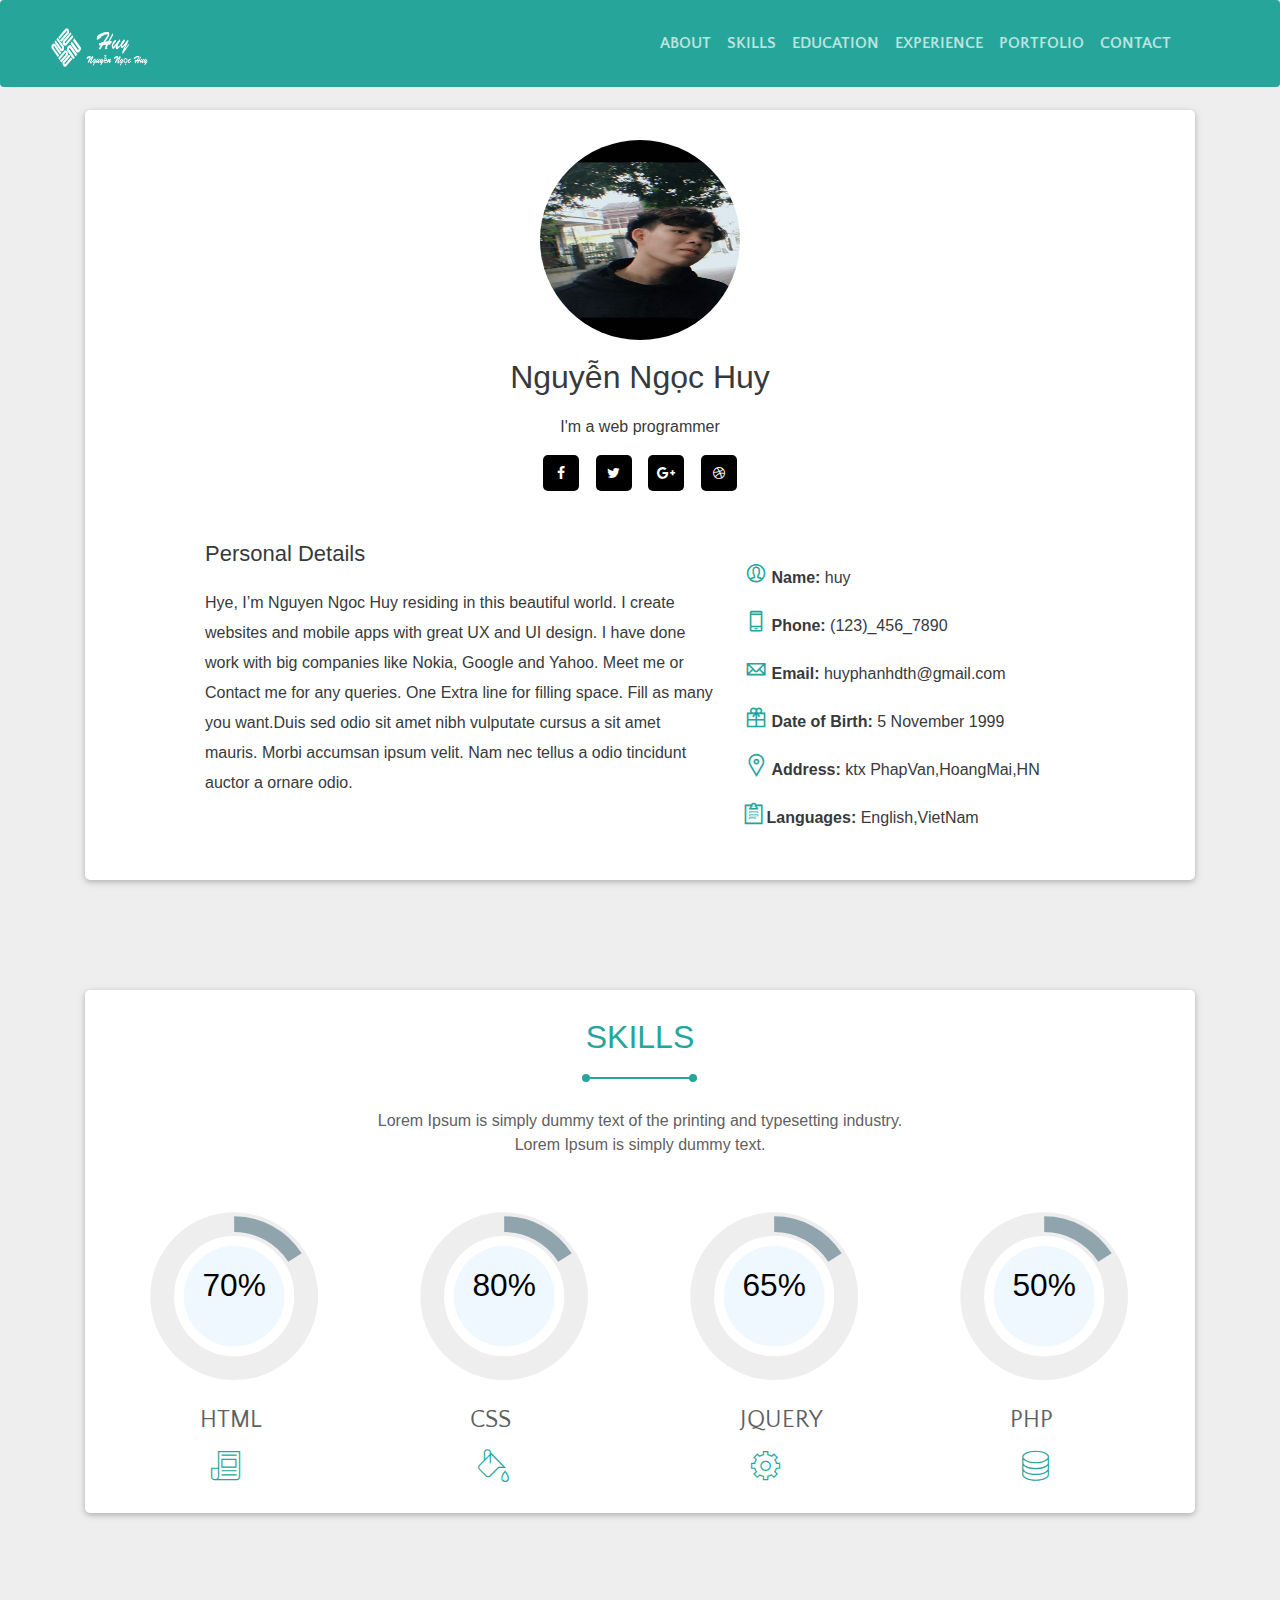
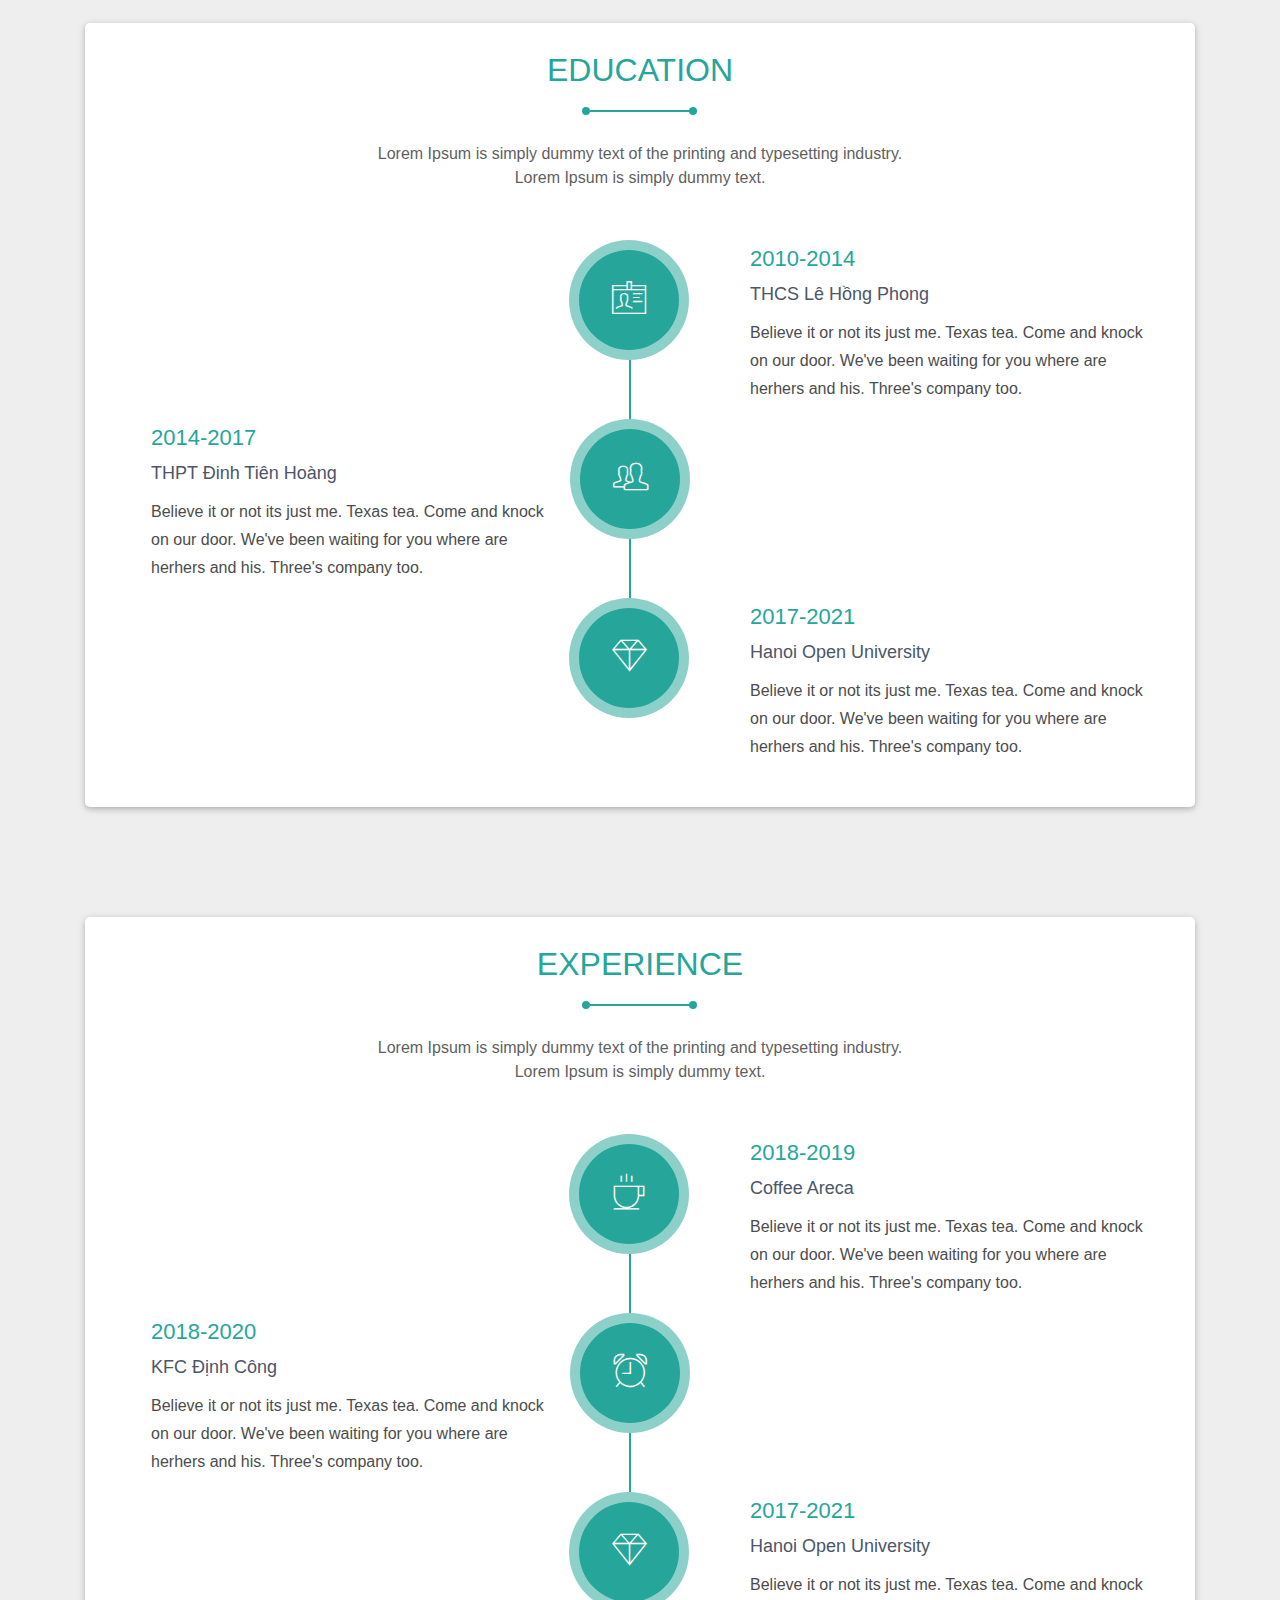
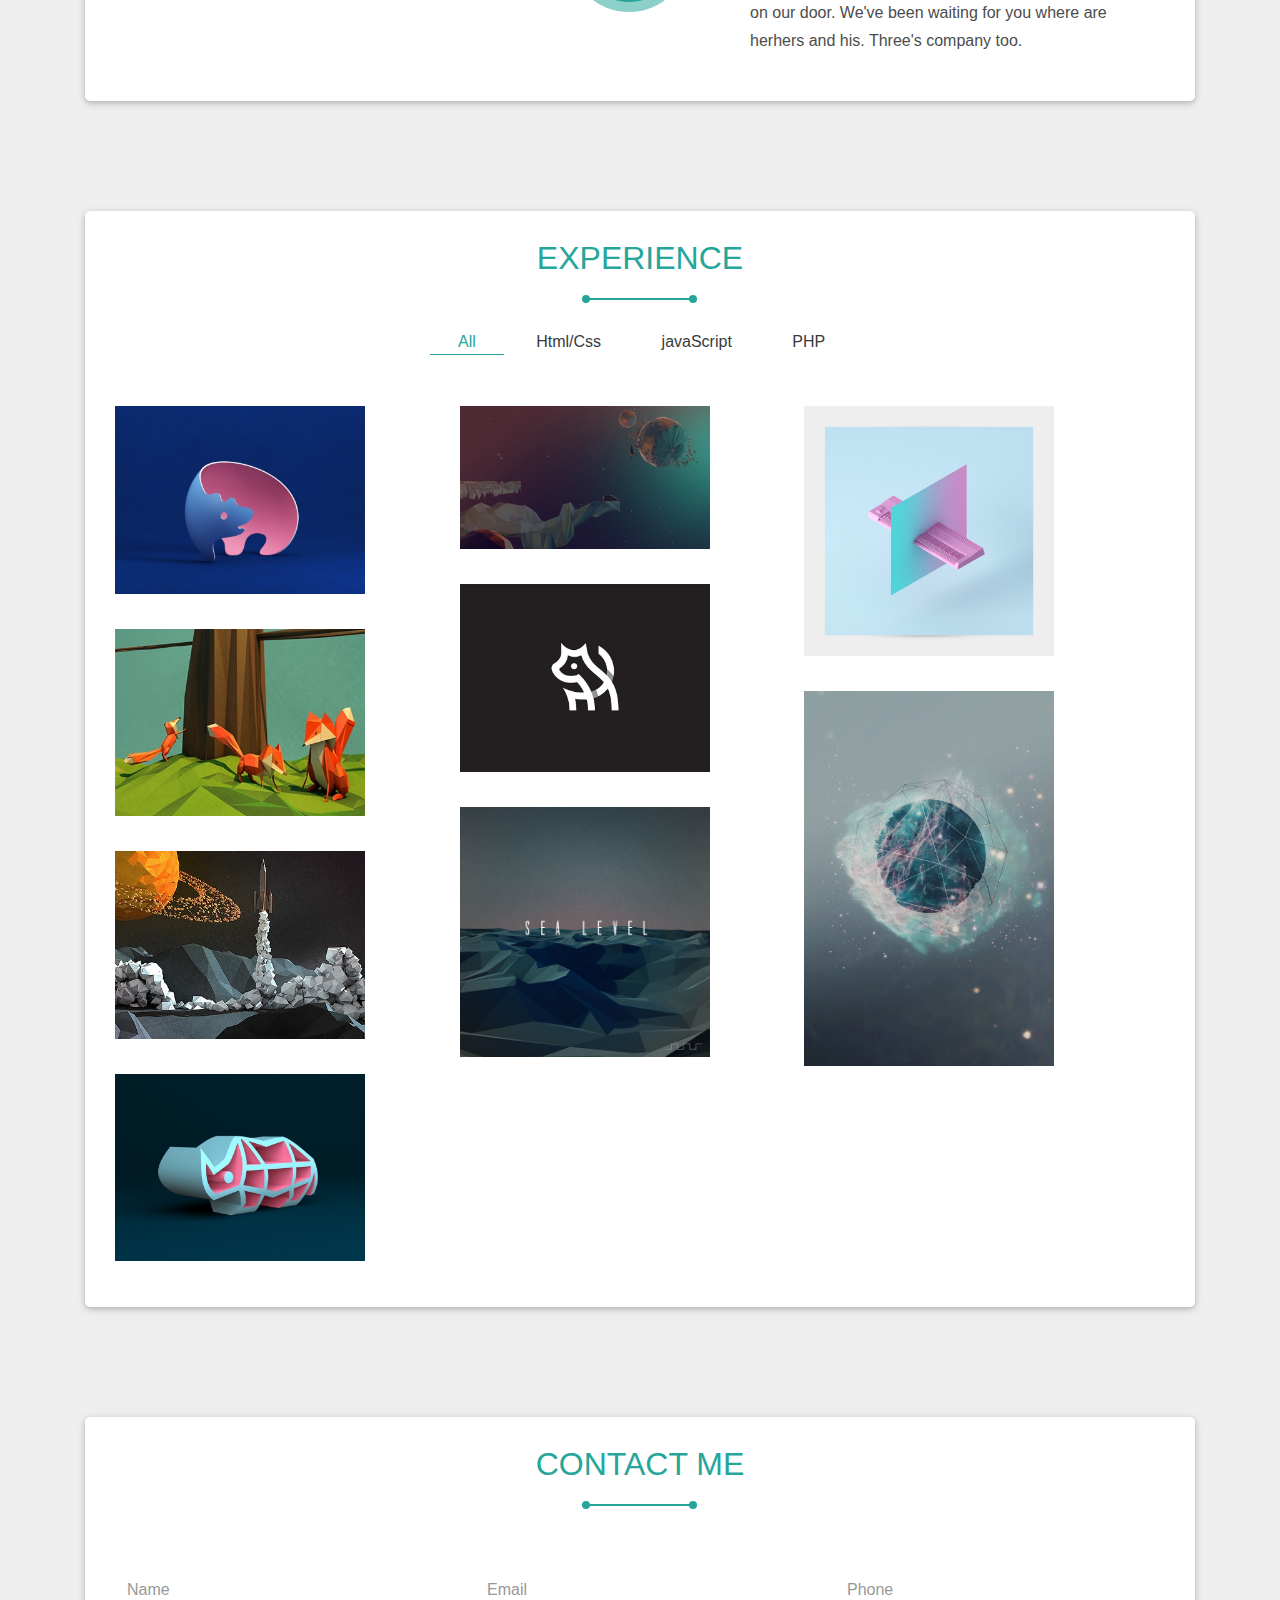
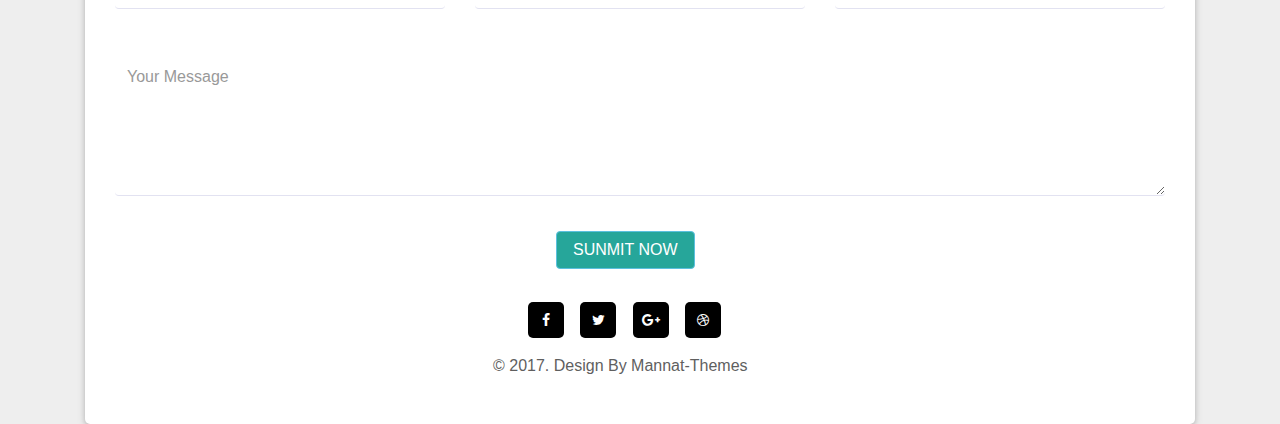
==== commit 1cb680c1: "them" ====
--- a/index.html
+++ b/index.html
@@ -19,7 +19,9 @@
 		&#9776;
 	</button>
 	<div class="collapse navbar-toggleable-xs" id="exCollapsingNavbar2">
-	<a class="navbar-brand logo" href="#">Logo</a>
+	<a class="navbar-brand logo" href="#">
+		<img src="img/01.png" class="img-fluid" alt="">
+	</a>
 	<ul class="nav navbar-nav mt-1">
 		<li class="nav-item">
 			<a class="nav-link about" href="#">about</a>
--- a/1.css
+++ b/1.css
@@ -1,29 +1,33 @@
 *{margin: 0; padding: 0;} 
 .color{
-	background: #26A69A;
-	position: fixed;
+    background: #26A69A;
+    position: fixed;
     width: 100%;
     z-index: 20;
 }
 body{
-	background: #EEEEEE;
+    background: #EEEEEE;
 }
 .color ul li a{
-	text-transform: uppercase;
-	color: #BBE3DF;
-	font-family: 'Quattrocento Sans', sans-serif;;
+    text-transform: uppercase;
+    color: #BBE3DF;
+    font-family: 'Quattrocento Sans', sans-serif;;
     font-weight: 700;
 }
 .color ul li a:hover{
-	color: white;
-}
-a.logo{
-	margin-right: 50%;
-	margin-bottom: 10px;
-}
+    color: white;
+}
+a.logo {
+    margin-right: 40%;
+    margin-bottom: 5px;
+    width: 110px;
+    height: 50px;
+    margin-left: 35px;
+}
+
 .page1,.page2{
-	width: 100%;
-	height: 100%;
+    width: 100%;
+    height: 100%;
 }
 .card-box {
     background-color: #fff;
@@ -40,10 +44,10 @@
     border-radius: 50%;
 }
 .thongtin,.kynang,.hocvan,.sanpham,.lhvt{
-	text-align: center;
+    text-align: center;
 }
 .kynang{
-	margin-bottom: 60px;
+    margin-bottom: 60px;
 }
 .lienhe ul li {
     display: inline;
@@ -60,7 +64,7 @@
     border-radius: 5px;
 }
 .lienhe ul li a:hover{
-	background: #26A69A;
+    background: #26A69A;
 }
 .thongtin h2 {
     margin: 20px 0px;
@@ -147,7 +151,7 @@
     color: #26A69A;
 }
 .rex-right{
-	text-align: left;
+    text-align: left;
 }
 .rs-round {
     background: #26A69A;
@@ -163,7 +167,7 @@
     margin-left: -71px;
 }
 .hi{
-	right: 0 !important;
+    right: 0 !important;
     left: auto !important;
     margin-right: -50px !important;
 }
@@ -251,6 +255,73 @@
     color: #5F5F5F;
 }
 
-
-
-
+@media (max-width: 576px) {
+    *{}
+  nav.navbar.navbar-ligh.color ul li {
+    text-align: center;
+    border-bottom: 1px dashed;
+  }
+  .row.cacmuc #tron1,.row.cacmuc #tron2,.row.cacmuc #tron3,.row.cacmuc #tron4 {
+    width: 40%;
+    margin: 50px auto;
+}
+.row.cacmuc #tron1 h4 {
+    margin-top: 10px;
+    margin-left: 0px;
+}
+.row.cacmuc i {
+    margin-left: 80px;
+    margin-bottom: 10px;
+}
+.rs-round {
+    height: 80px;
+    width: 80px;
+    line-height: 80px;
+    margin-left: 10px;
+}
+.hi{
+    margin-right: 10px;
+}
+.rex-item.hii {
+    margin-left: -5px;
+}
+
+.rs-round i {
+    font-size: 30px;
+}
+.menusp ul li {
+    padding: 0 10px;
+}
+.menusp ul {
+    margin-left: 26px;
+}
+.anh img {
+    width: 110%;
+    margin-top: 15px;
+}
+.col-sm-12.gui input {
+    margin-left: 90px;
+}
+.lienhe.lh2 {
+    margin: 25px 0px 0px 56px;
+}
+.end p {
+    margin-left: 30px;
+}
+nav.navbar.navbar-ligh.color ul li:nth-child(6){
+    border-bottom: none;
+}
+.timeline::after {
+    content: "";
+    width: 0;
+}
+.hi {
+    margin-right: 8px !important;
+}
+a.navbar-brand.logo {
+    margin-left: 145px;
+    border-bottom: 1px dashed black;
+}
+}
+
+
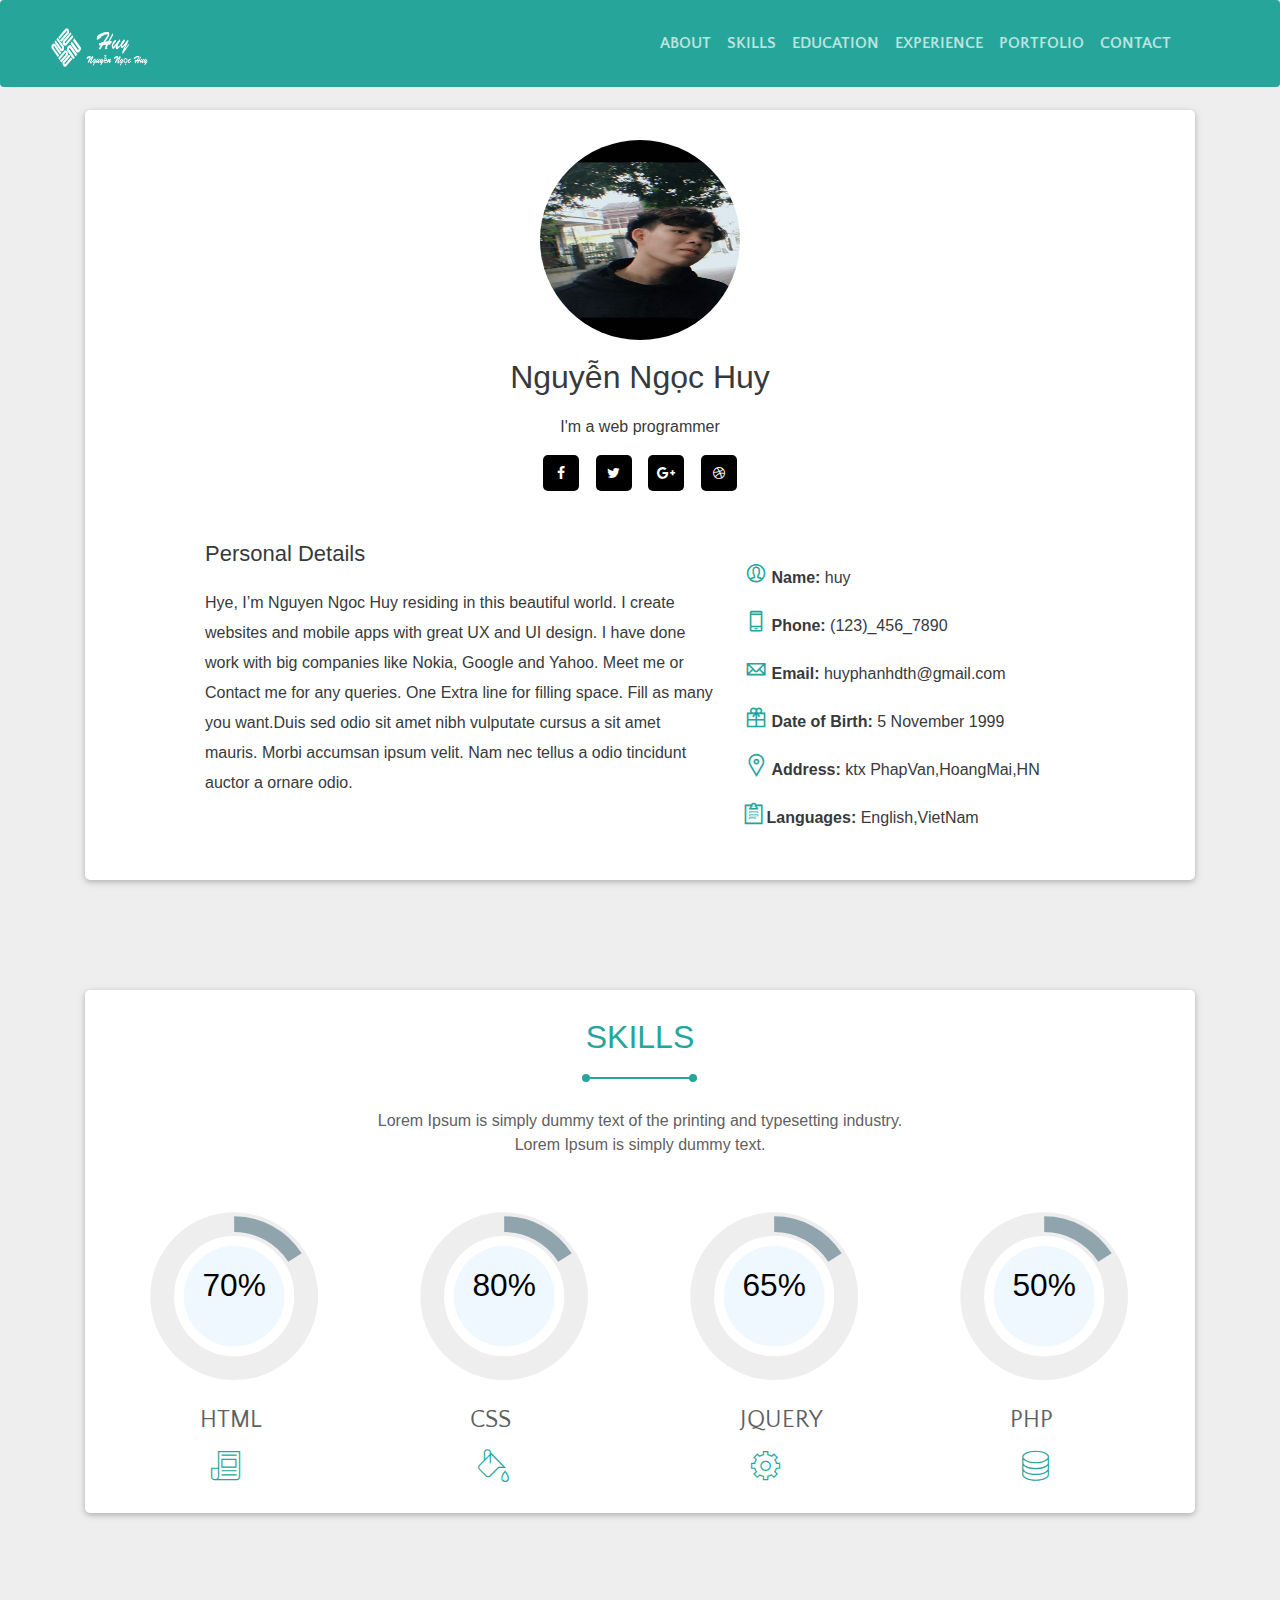
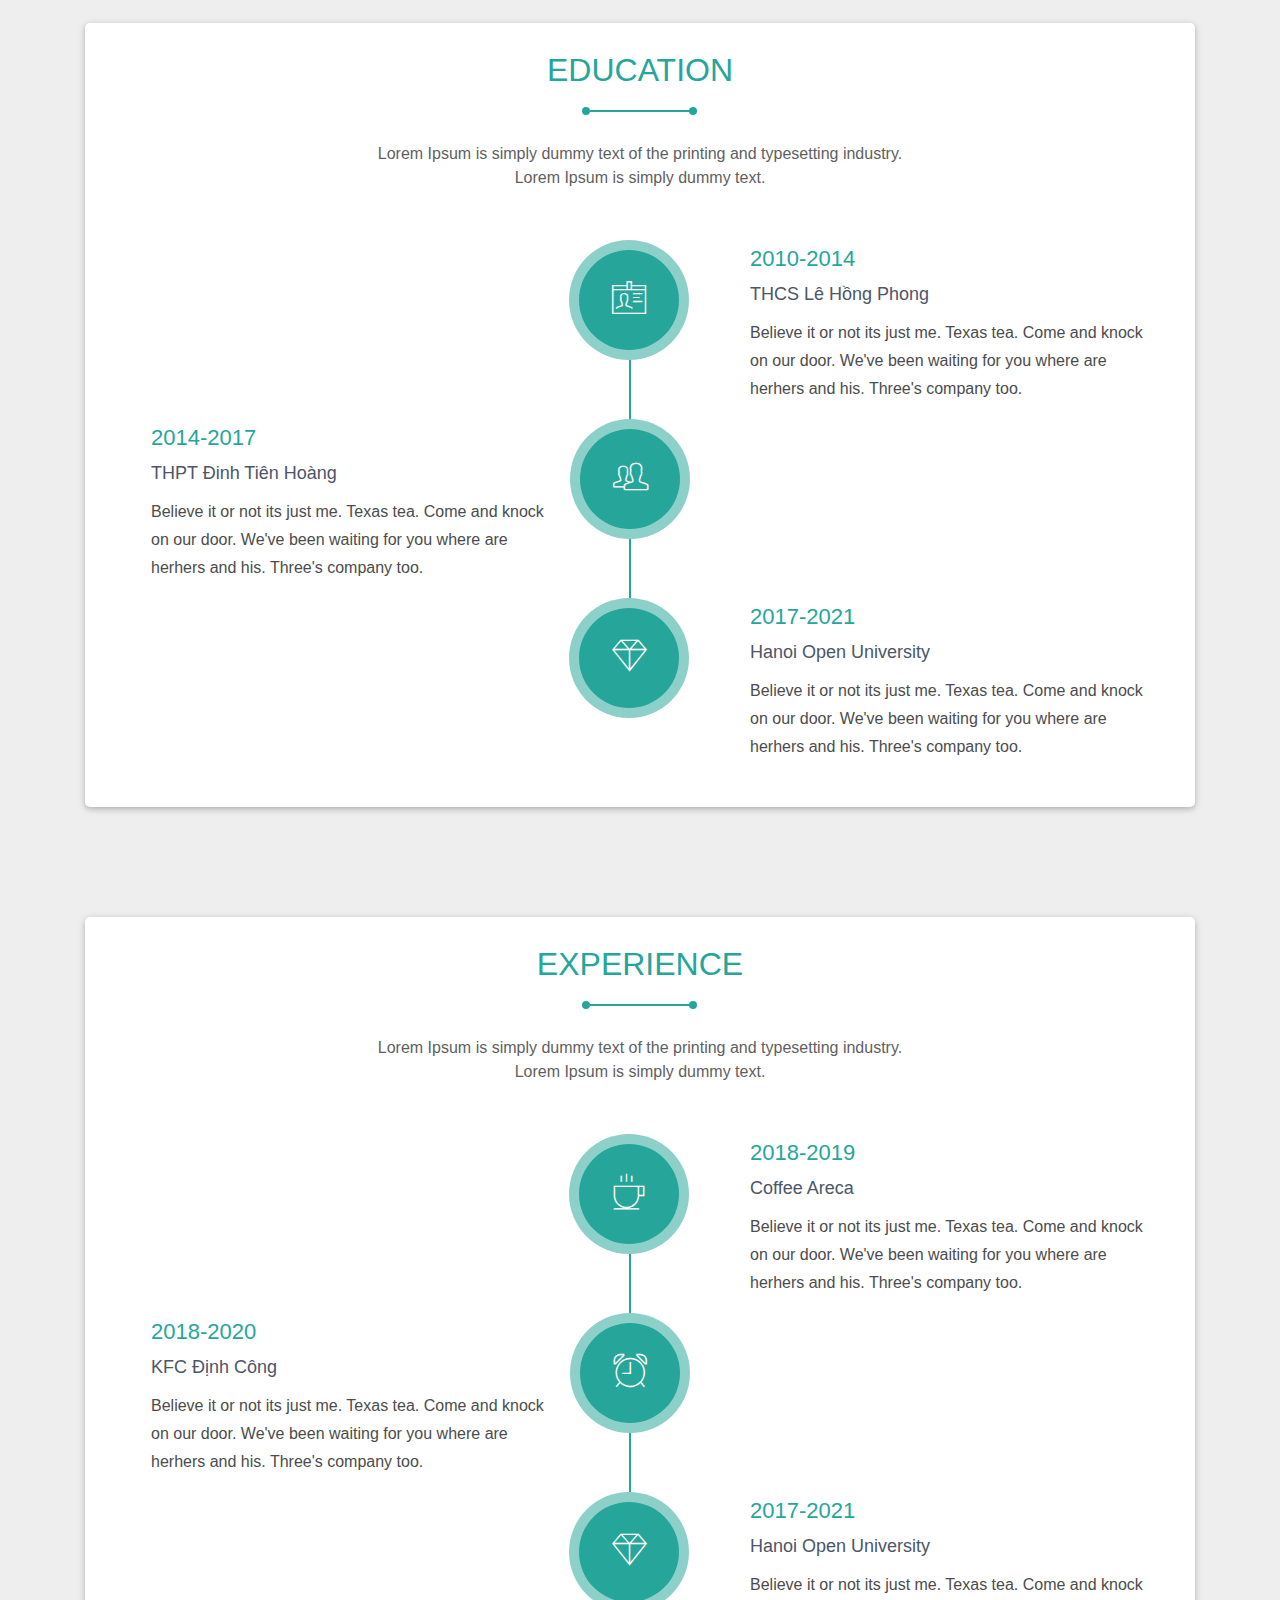
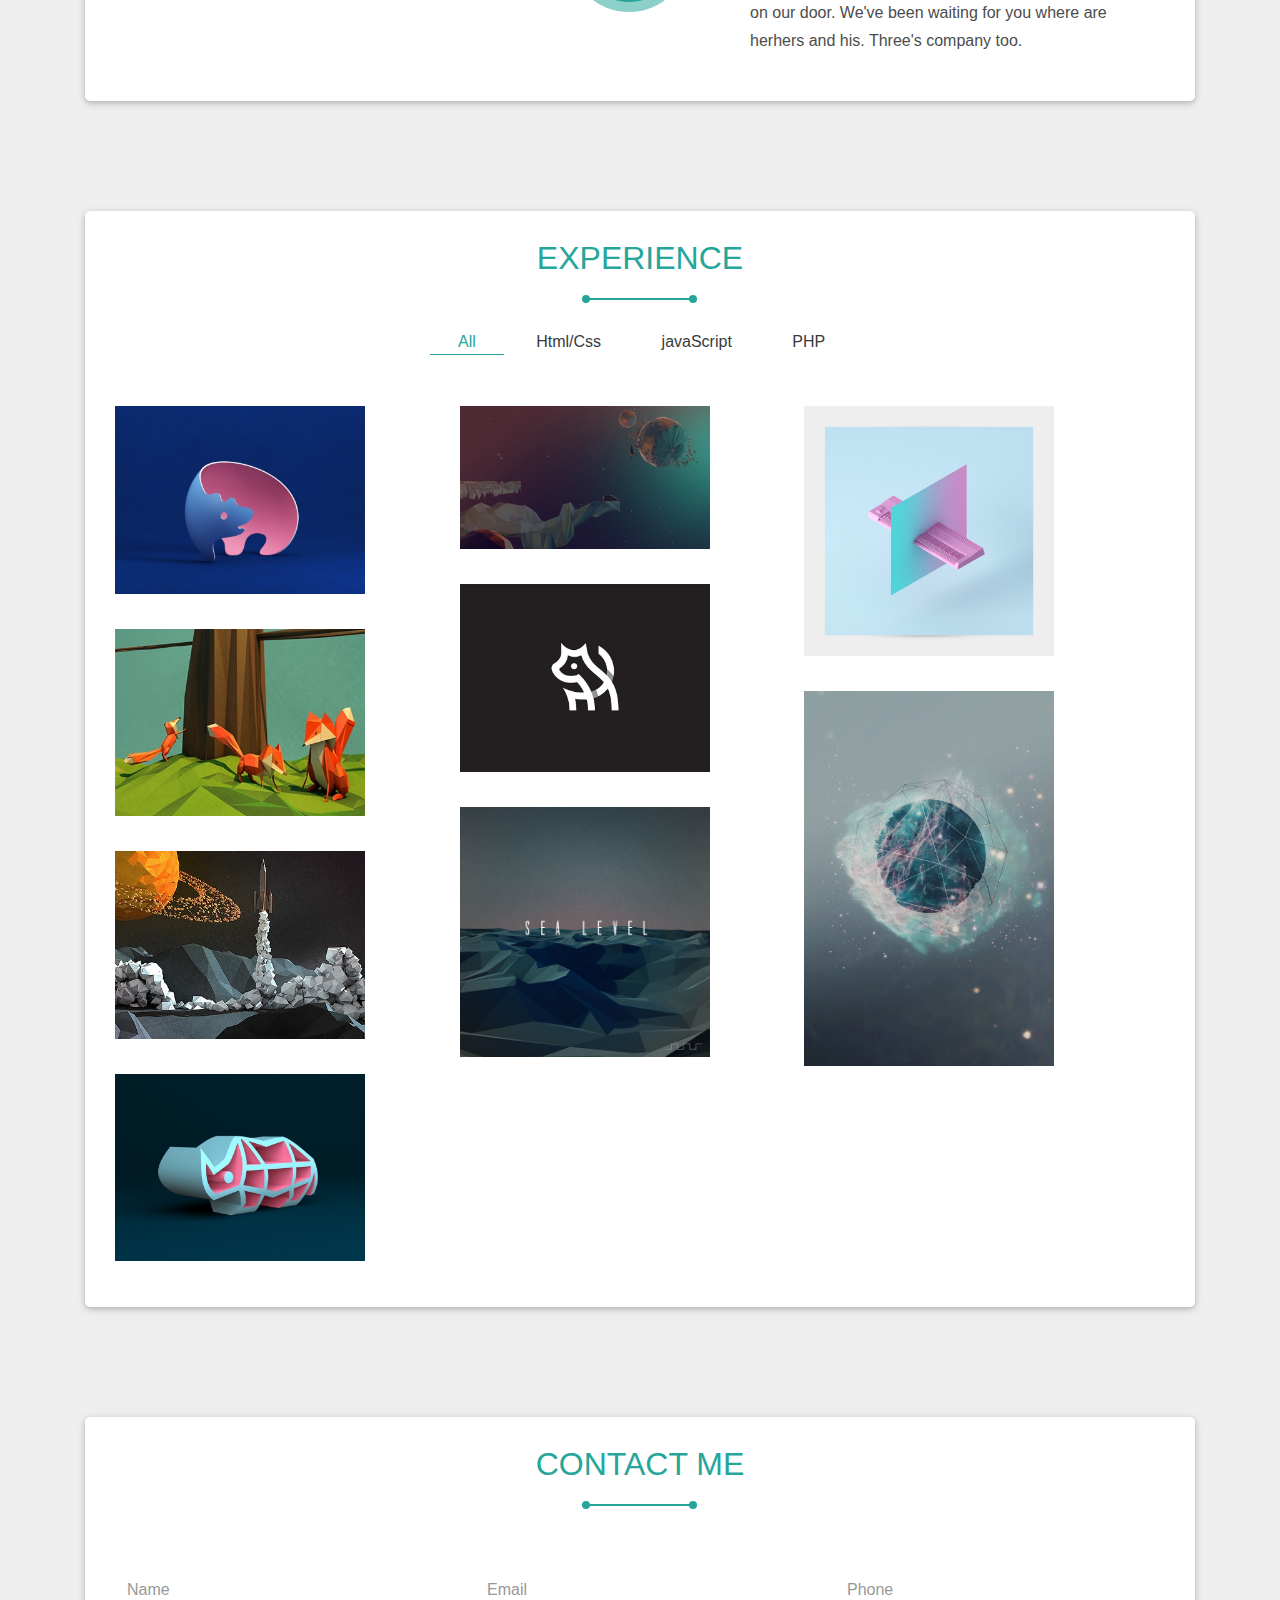
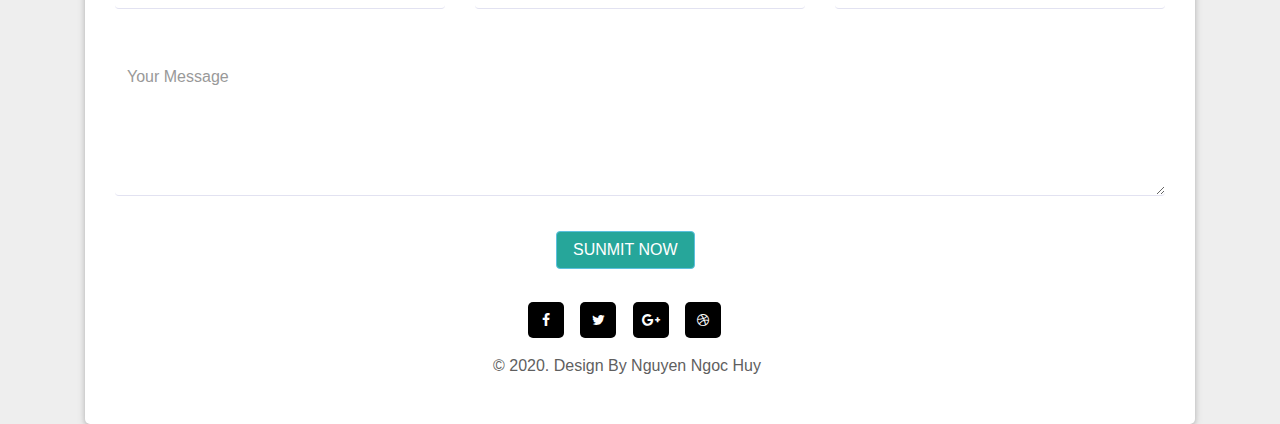
==== commit eb69c205: "sua" ====
--- a/index.html
+++ b/index.html
@@ -416,7 +416,7 @@
                             </div>
                             </form>
                             <div class="end">
-                                <p class="copyright">© 2017. Design By Mannat-Themes</p>
+                                <p class="copyright">© 2020. Design By Nguyen Ngoc Huy</p>
                             </div>
                         </div>
                     </div>
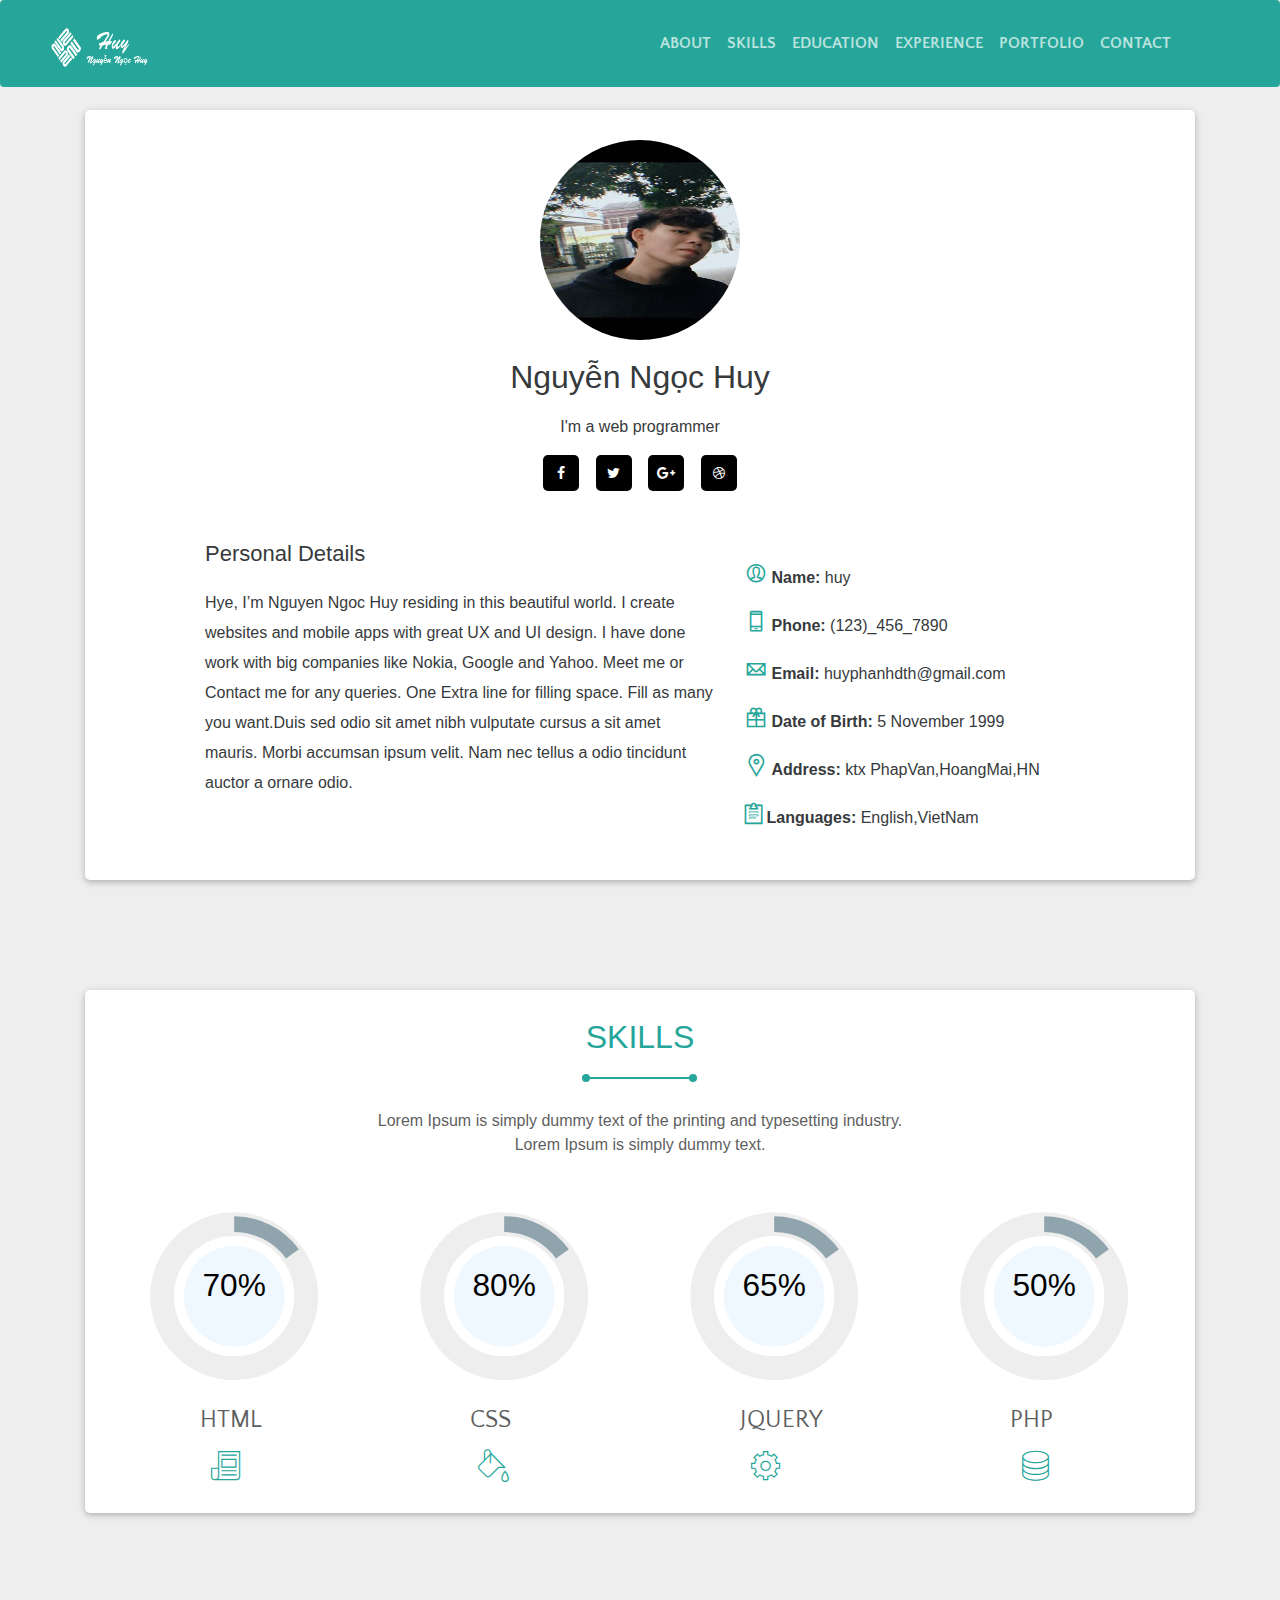
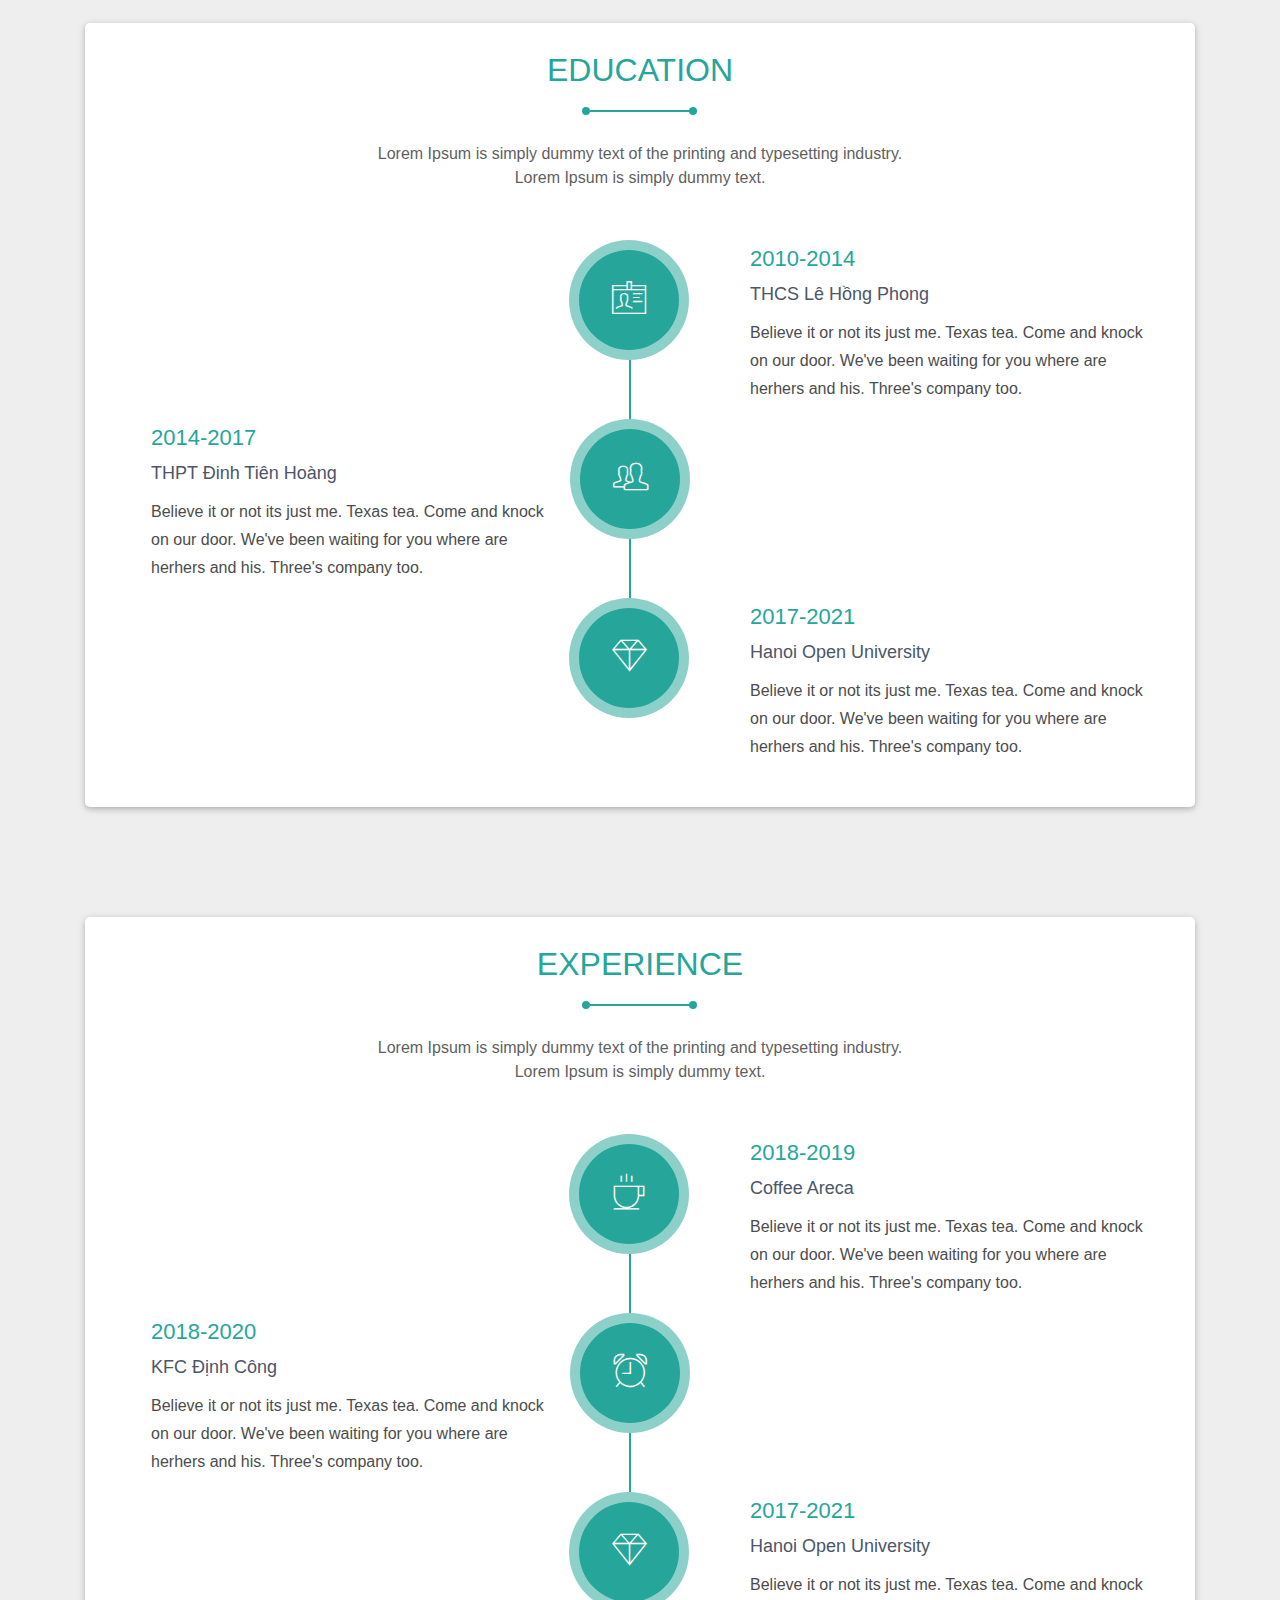
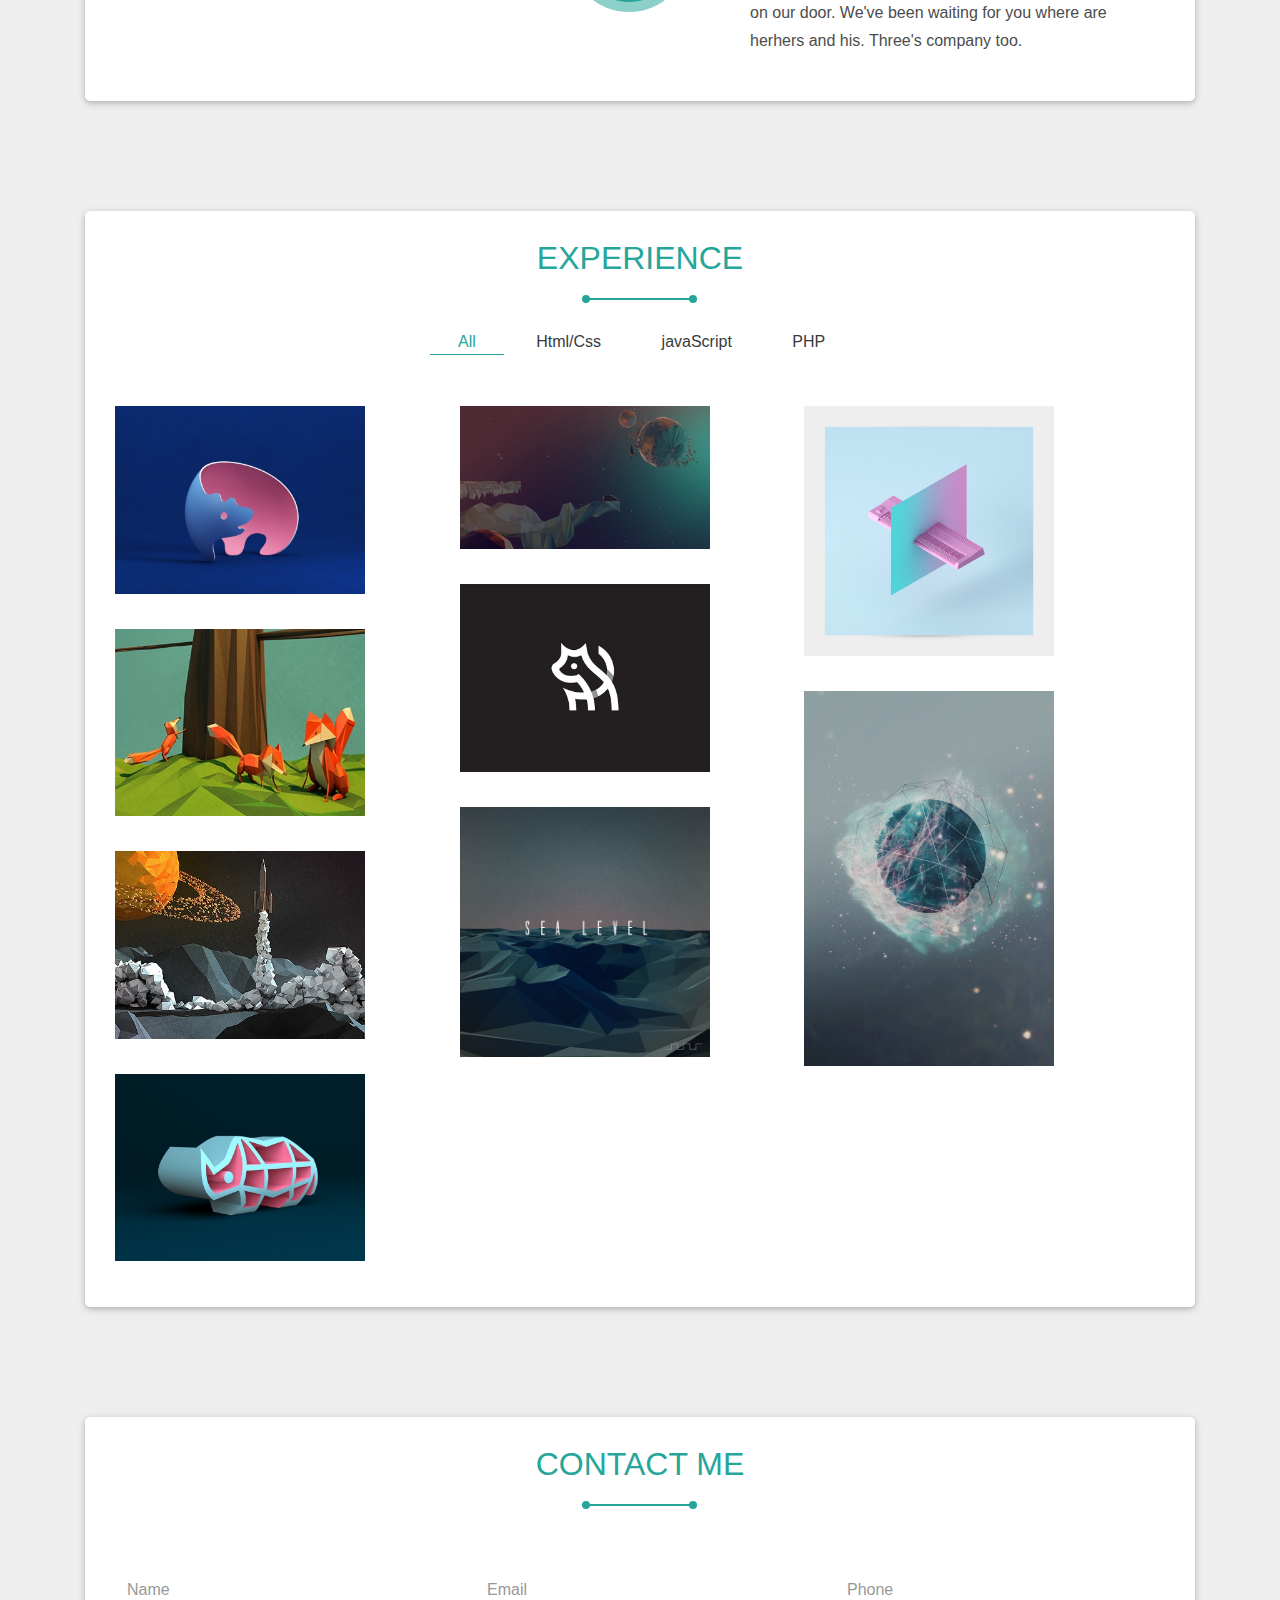
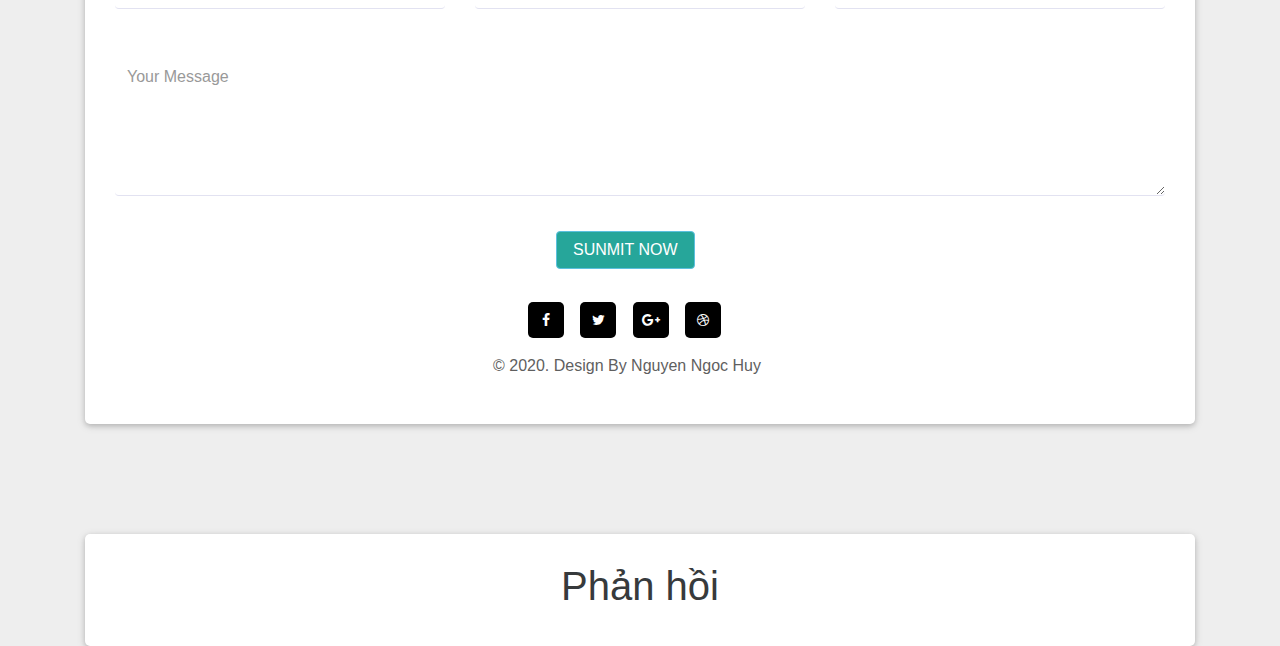
==== commit 2454be1b: "them" ====
--- a/index.html
+++ b/index.html
@@ -13,6 +13,8 @@
 <!-- font-family: 'Quattrocento Sans', sans-serif; -->
 </head>
 <body >
+<div id="fb-root"></div>
+<script async defer crossorigin="anonymous" src="https://connect.facebook.net/vi_VN/sdk.js#xfbml=1&version=v8.0&appId=790907318148758&autoLogAppEvents=1" nonce="BMW6a1qL"></script>
 <header>
 <nav class="navbar navbar-ligh color">
 	<button class="navbar-toggler hidden-sm-up" type="button" data-toggle="collapse" data-target="#exCollapsingNavbar2">
@@ -424,7 +426,23 @@
             </div>
         </div>
     </div>
-</div>
+</div> 
+  <div class="khoicmt">
+  	 <div class="container">
+  	 	  <div class="card-box">
+  	 	  <div class="row">
+  	 	  	<div class="col-sm-12">
+  	 	  		<h1 class="text-xs-center">
+  	 	  			Phản hồi
+  	 	  		</h1>
+  	 	  		<div class="cmt">
+  	 	  			<div class="fb-comments" data-href="https://huyhoa1999.github.io" data-numposts="5" data-width=""></div>
+  	 	  		</div>
+  	 	  	</div>
+  	 	  </div>
+  	 	  </div>
+  	 </div>
+  </div>
 </body>
 </html>
 <script type="text/javascript" src="circliful.js"></script>
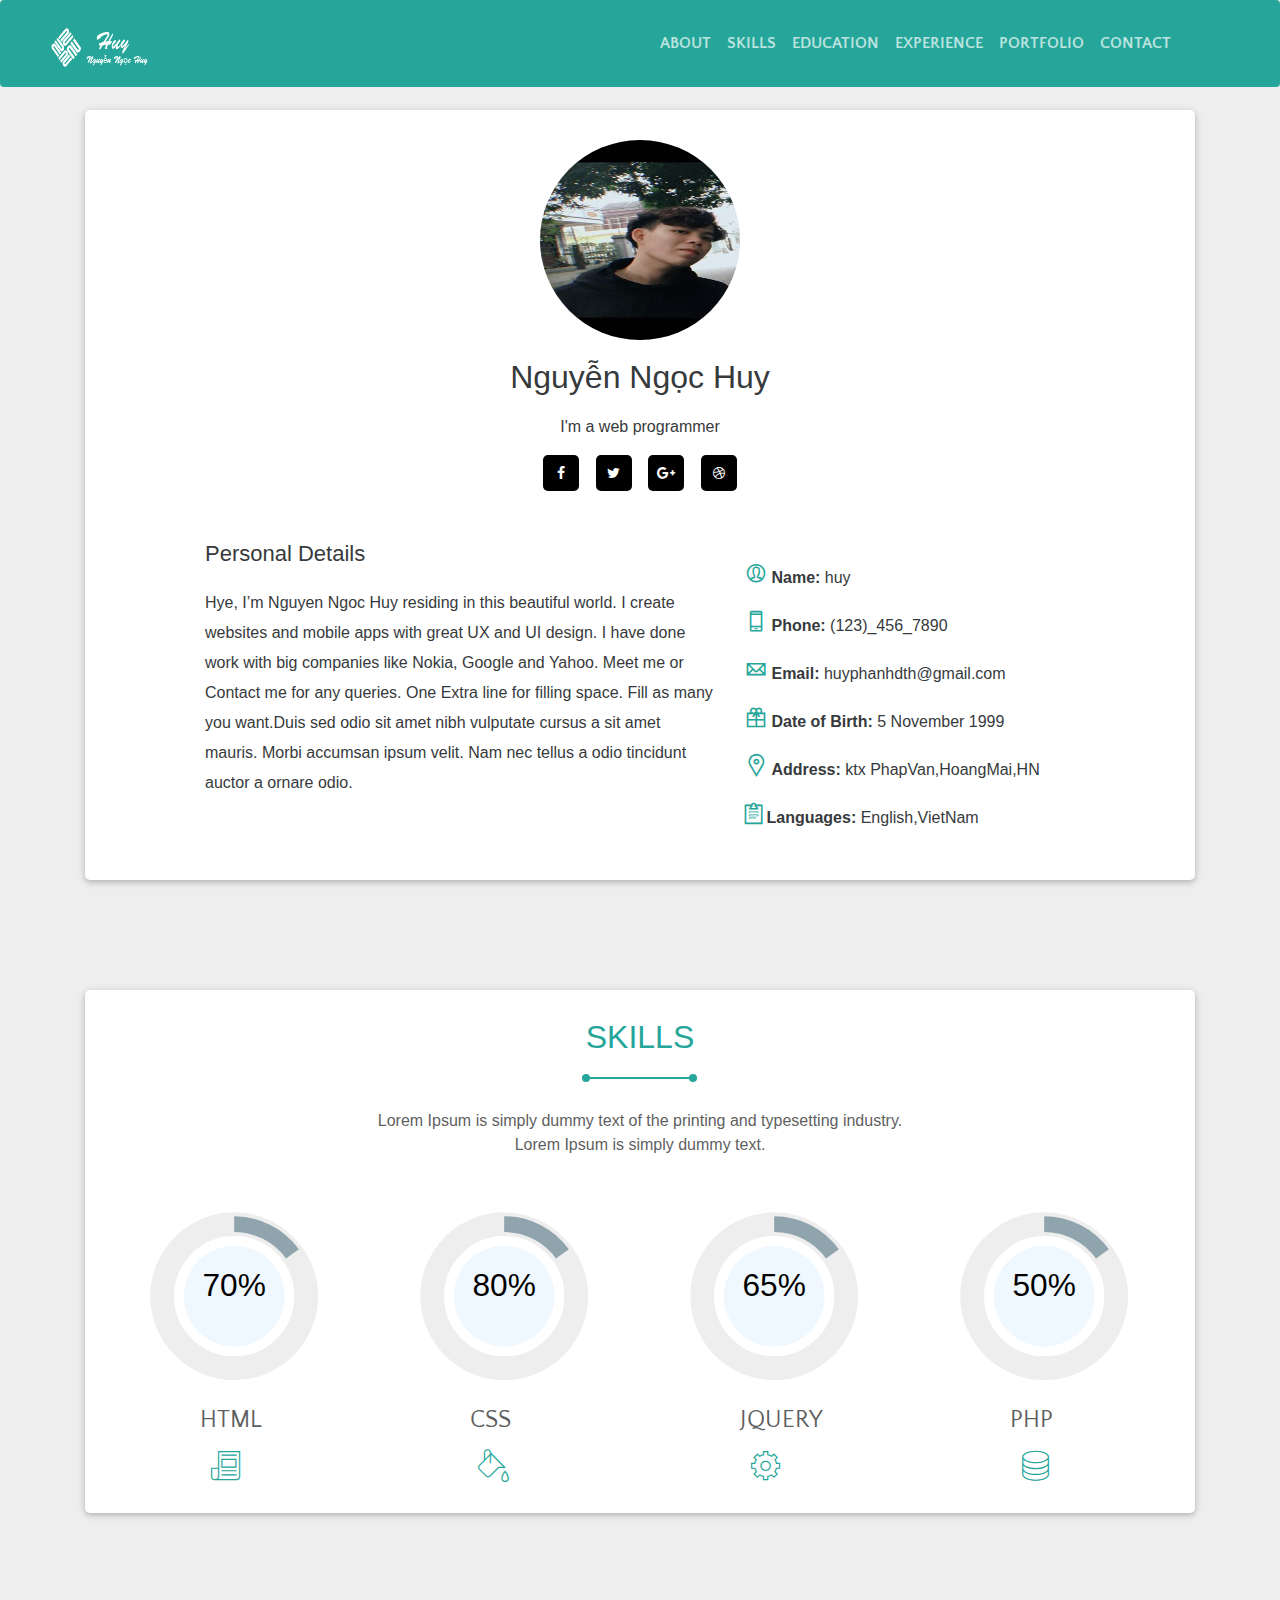
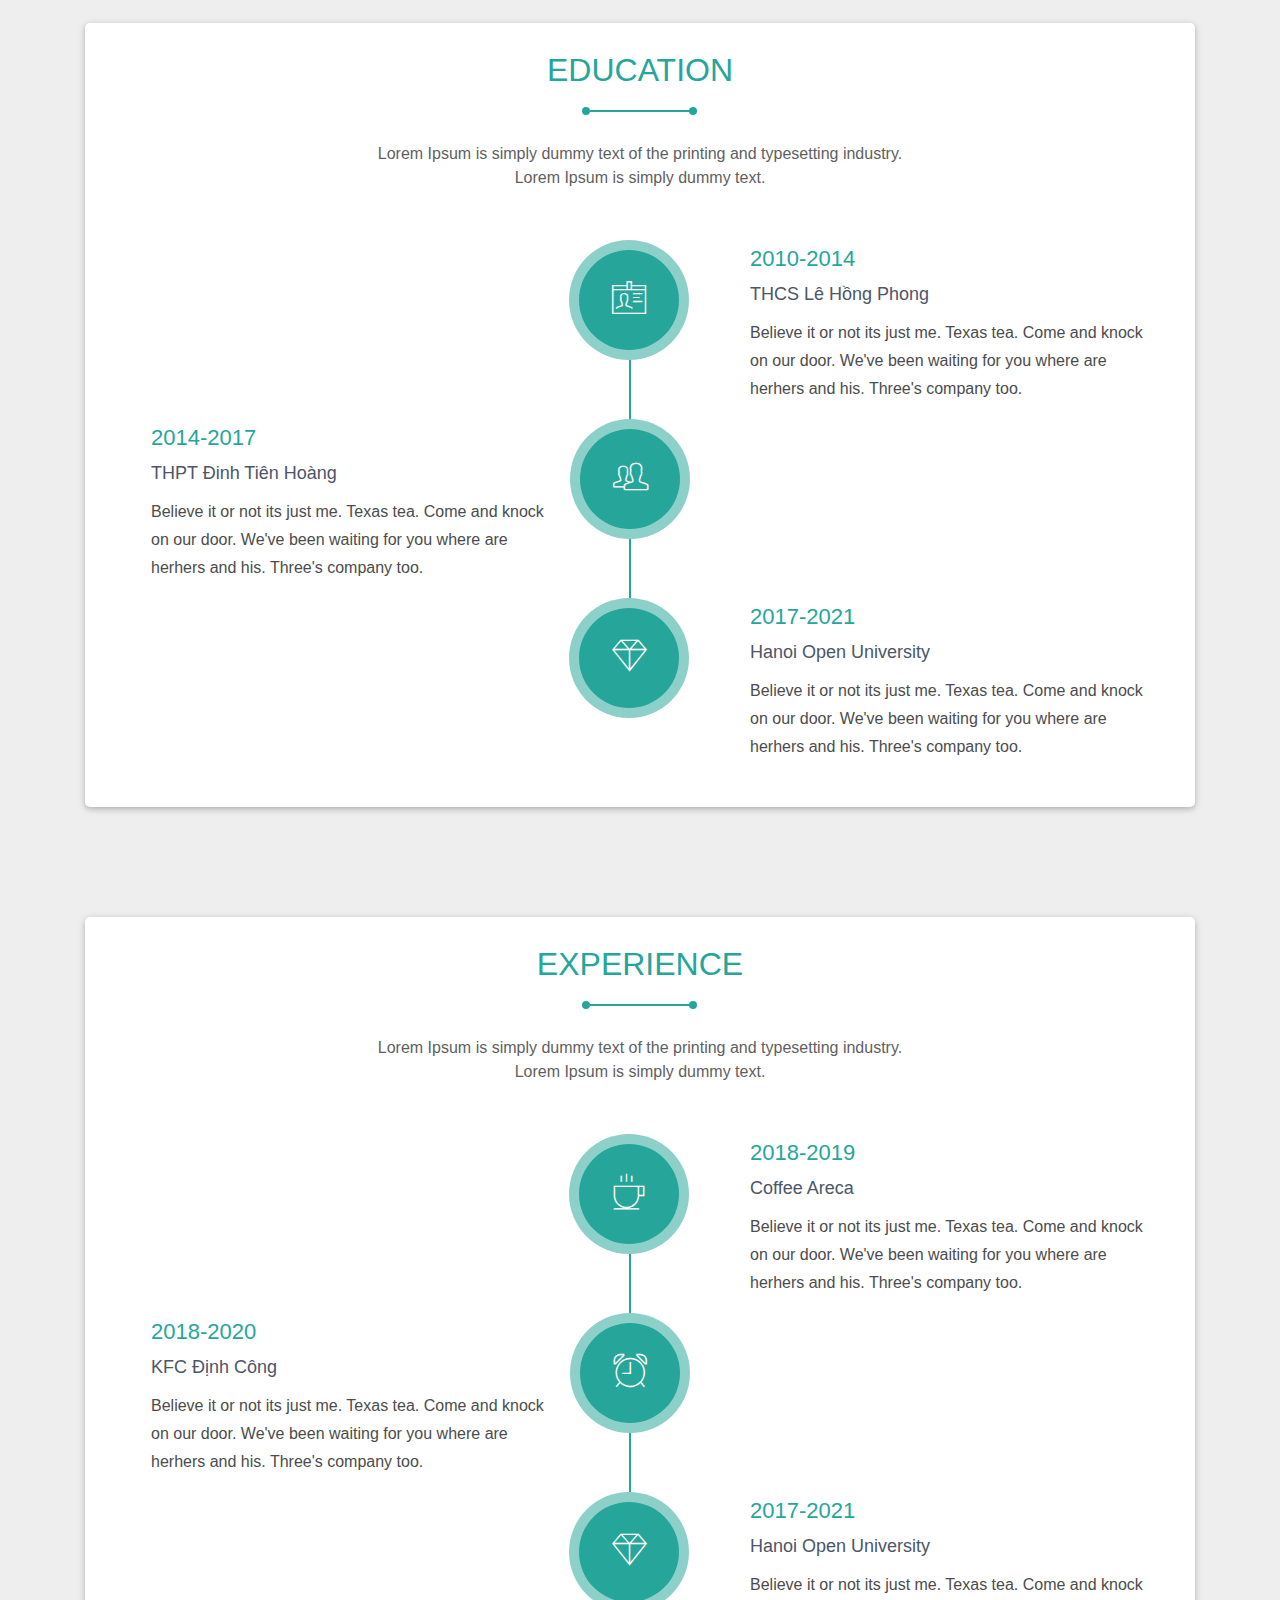
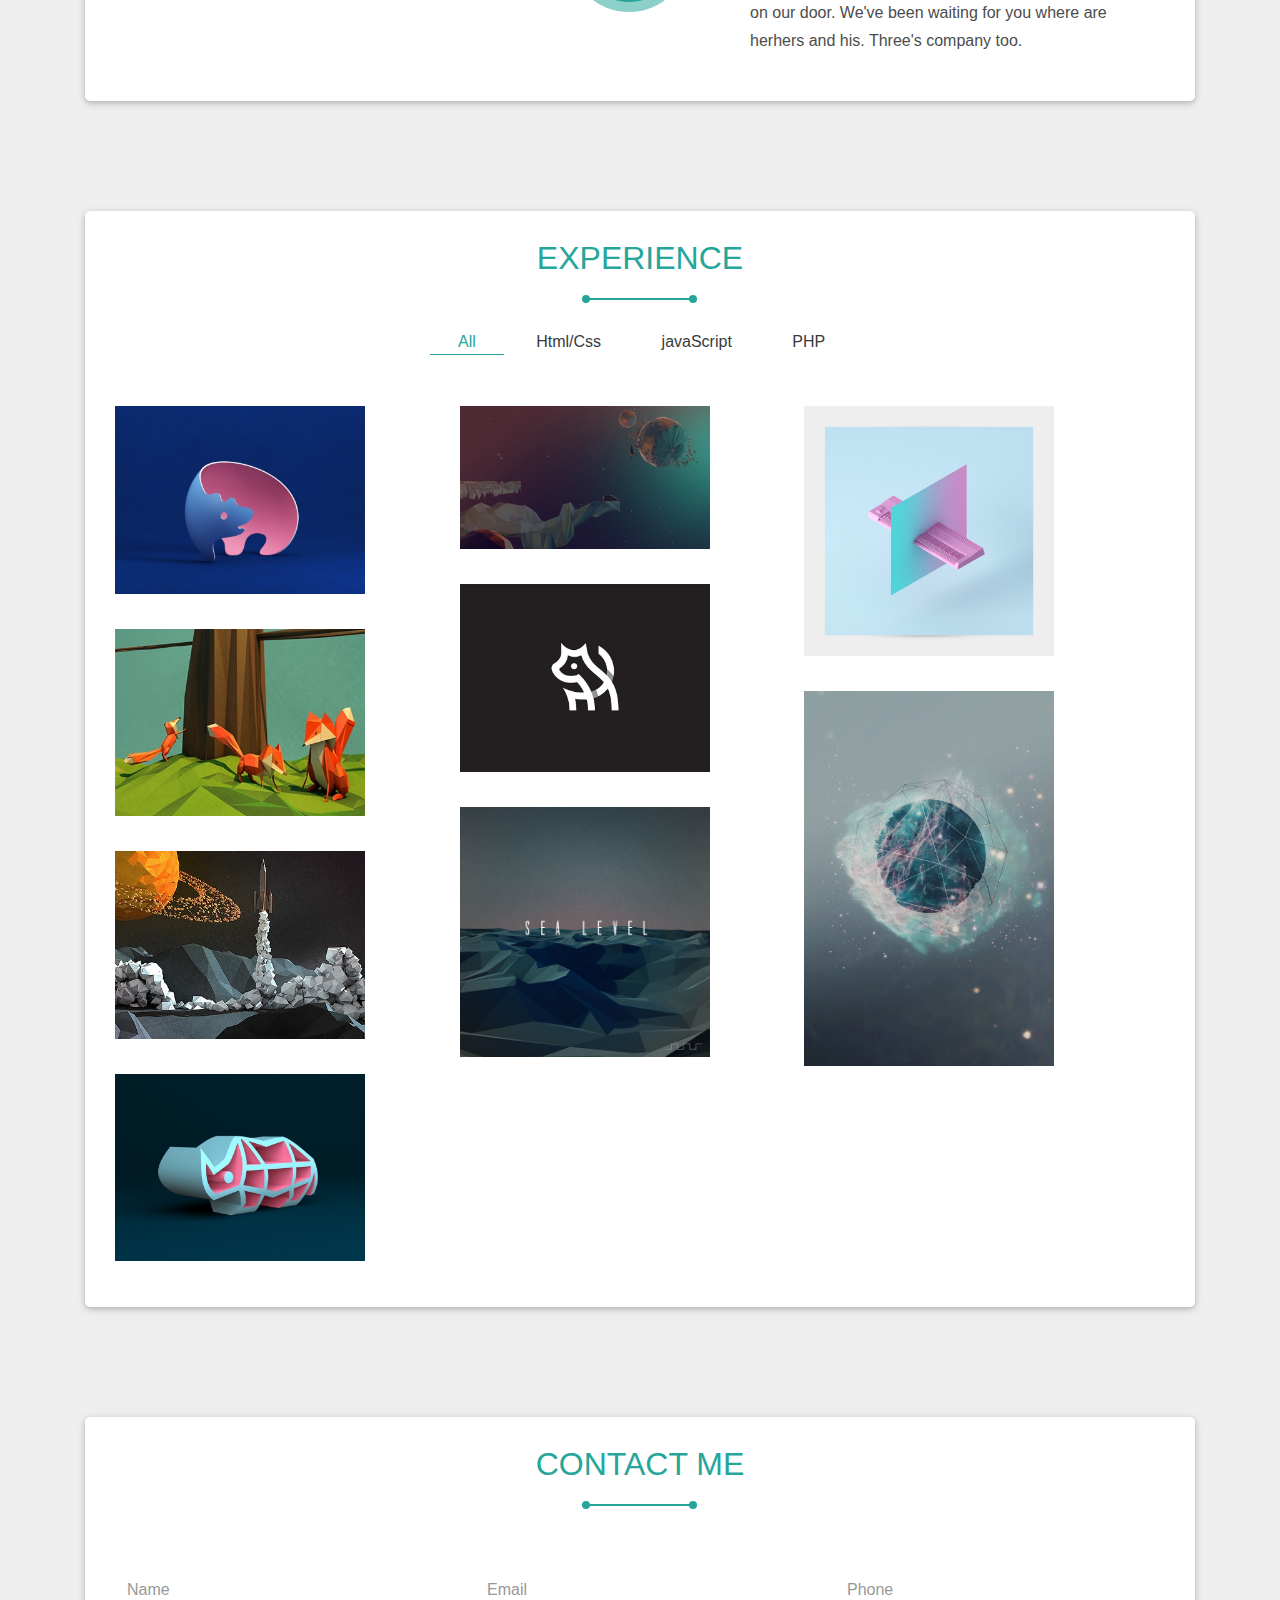
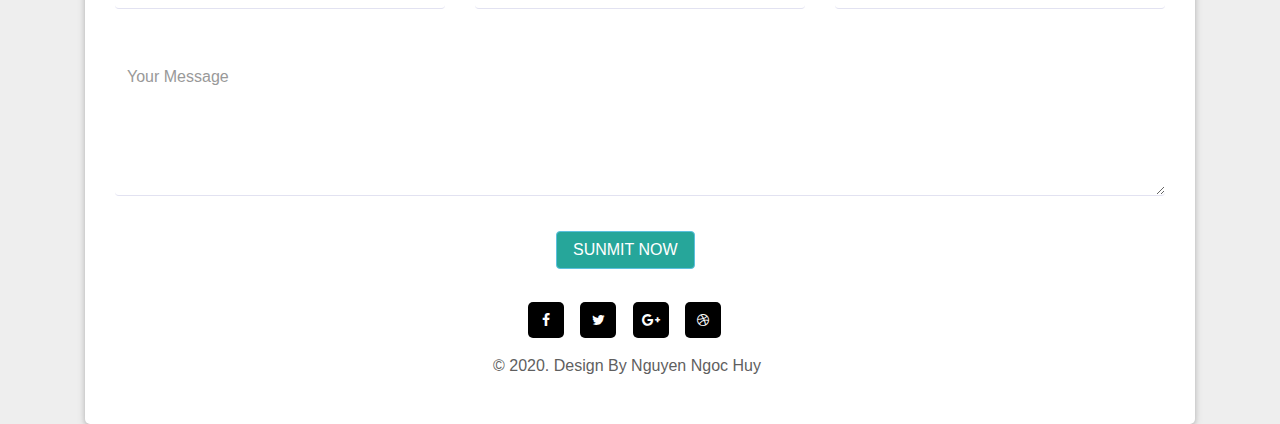
==== commit 21eaba10: "sua" ====
--- a/index.html
+++ b/index.html
@@ -12,9 +12,7 @@
 <link href="https://fonts.googleapis.com/css2?family=Quattrocento+Sans:ital,wght@0,700;1,400&display=swap" rel="stylesheet">
 <!-- font-family: 'Quattrocento Sans', sans-serif; -->
 </head>
-<body >
-<div id="fb-root"></div>
-<script async defer crossorigin="anonymous" src="https://connect.facebook.net/vi_VN/sdk.js#xfbml=1&version=v8.0&appId=790907318148758&autoLogAppEvents=1" nonce="BMW6a1qL"></script>
+<body>
 <header>
 <nav class="navbar navbar-ligh color">
 	<button class="navbar-toggler hidden-sm-up" type="button" data-toggle="collapse" data-target="#exCollapsingNavbar2">
@@ -427,22 +425,6 @@
         </div>
     </div>
 </div> 
-  <div class="khoicmt">
-  	 <div class="container">
-  	 	  <div class="card-box">
-  	 	  <div class="row">
-  	 	  	<div class="col-sm-12">
-  	 	  		<h1 class="text-xs-center">
-  	 	  			Phản hồi
-  	 	  		</h1>
-  	 	  		<div class="cmt">
-  	 	  			<div class="fb-comments" data-href="https://huyhoa1999.github.io" data-numposts="5" data-width=""></div>
-  	 	  		</div>
-  	 	  	</div>
-  	 	  </div>
-  	 	  </div>
-  	 </div>
-  </div>
 </body>
 </html>
 <script type="text/javascript" src="circliful.js"></script>
--- a/1.css
+++ b/1.css
@@ -91,7 +91,7 @@
     font-size: 22px;
     font-weight: bold;
 }
-.kynang h2,.hocvan h2,.sanpham h2,.lhvt h2 {
+.kynang h2,.hocvan h2,.sanpham h2,.lhvt h2{
     text-transform: uppercase;
     color: #26A69A;
     margin-bottom: 22px;
